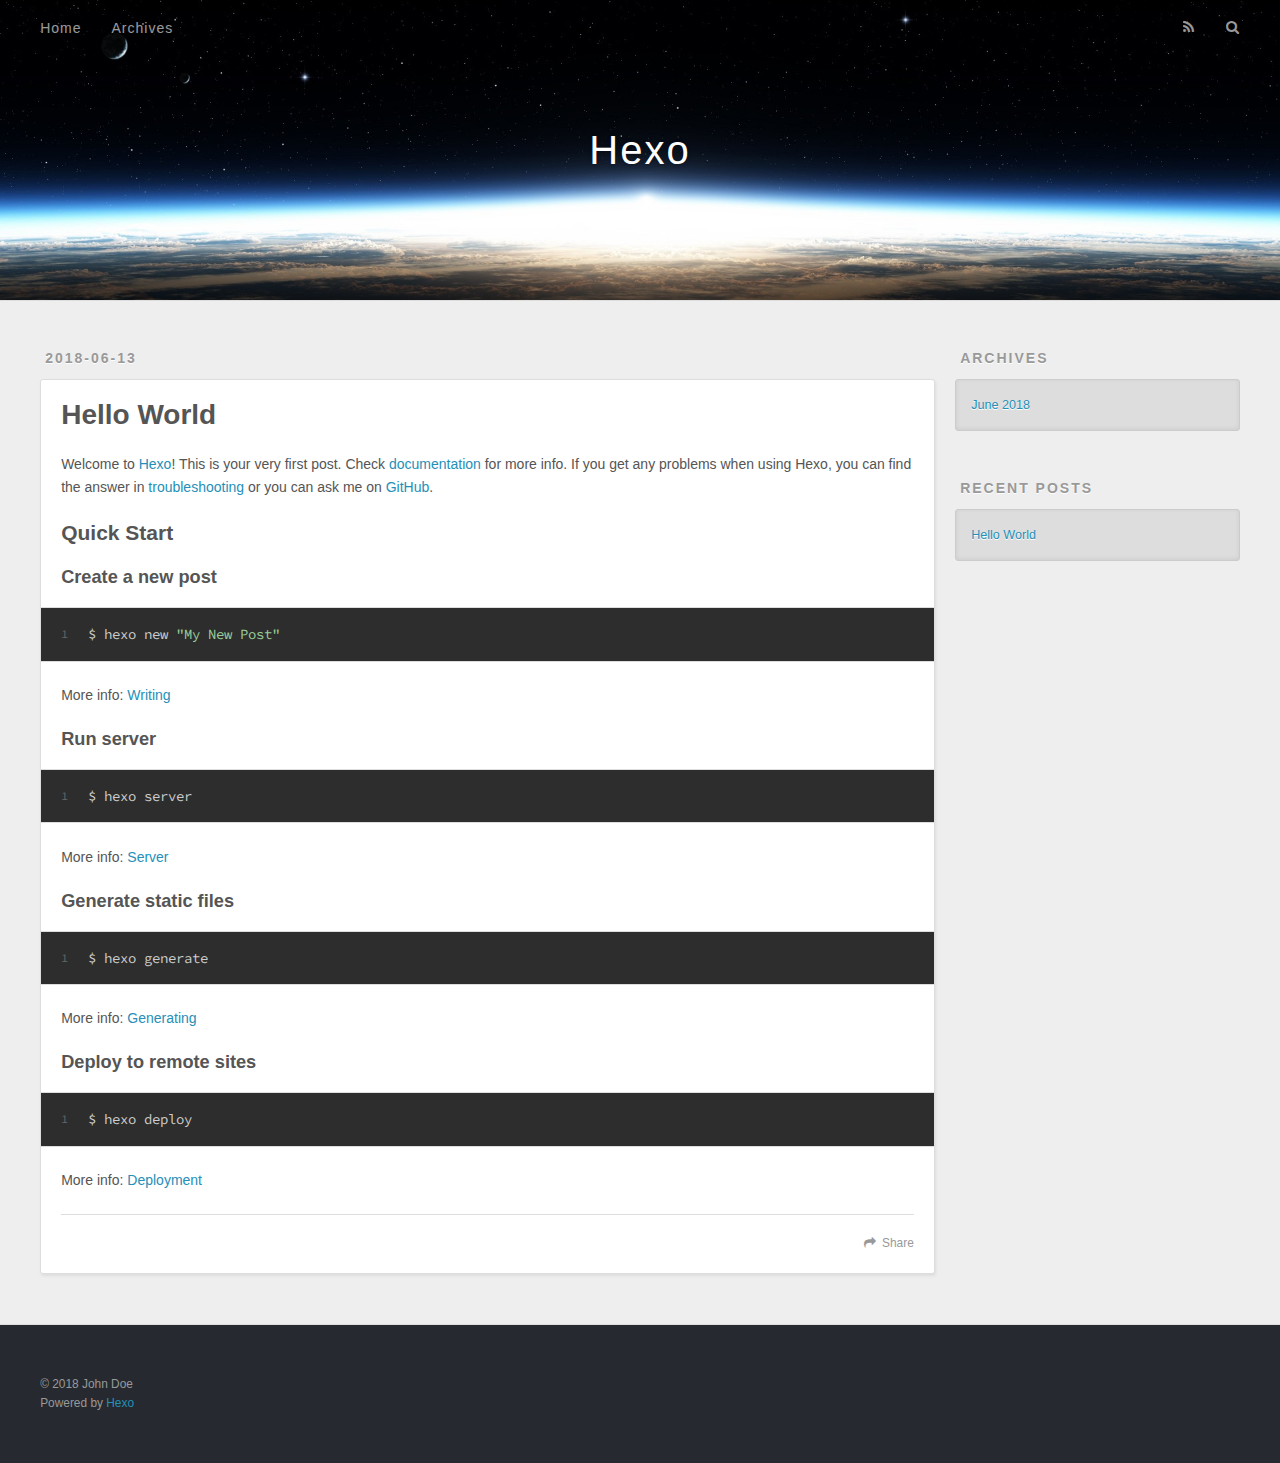
==== index.html @ dda9ed38 "Site updated: 2018-06-13 16:56:37" ====
<!DOCTYPE html>
<html>
<head>
  <meta charset="utf-8">
  

  
  <title>Hexo</title>
  <meta name="viewport" content="width=device-width, initial-scale=1, maximum-scale=1">
  <meta property="og:type" content="website">
<meta property="og:title" content="Hexo">
<meta property="og:url" content="http://yoursite.com/index.html">
<meta property="og:site_name" content="Hexo">
<meta property="og:locale" content="default">
<meta name="twitter:card" content="summary">
<meta name="twitter:title" content="Hexo">
  
    <link rel="alternate" href="/atom.xml" title="Hexo" type="application/atom+xml">
  
  
    <link rel="icon" href="/favicon.png">
  
  
    <link href="//fonts.googleapis.com/css?family=Source+Code+Pro" rel="stylesheet" type="text/css">
  
  <link rel="stylesheet" href="/css/style.css">
</head>

<body>
  <div id="container">
    <div id="wrap">
      <header id="header">
  <div id="banner"></div>
  <div id="header-outer" class="outer">
    <div id="header-title" class="inner">
      <h1 id="logo-wrap">
        <a href="/" id="logo">Hexo</a>
      </h1>
      
    </div>
    <div id="header-inner" class="inner">
      <nav id="main-nav">
        <a id="main-nav-toggle" class="nav-icon"></a>
        
          <a class="main-nav-link" href="/">Home</a>
        
          <a class="main-nav-link" href="/archives">Archives</a>
        
      </nav>
      <nav id="sub-nav">
        
          <a id="nav-rss-link" class="nav-icon" href="/atom.xml" title="RSS Feed"></a>
        
        <a id="nav-search-btn" class="nav-icon" title="Search"></a>
      </nav>
      <div id="search-form-wrap">
        <form action="//google.com/search" method="get" accept-charset="UTF-8" class="search-form"><input type="search" name="q" class="search-form-input" placeholder="Search"><button type="submit" class="search-form-submit">&#xF002;</button><input type="hidden" name="sitesearch" value="http://yoursite.com"></form>
      </div>
    </div>
  </div>
</header>
      <div class="outer">
        <section id="main">
  
    <article id="post-hello-world" class="article article-type-post" itemscope itemprop="blogPost">
  <div class="article-meta">
    <a href="/2018/06/13/hello-world/" class="article-date">
  <time datetime="2018-06-13T08:32:33.285Z" itemprop="datePublished">2018-06-13</time>
</a>
    
  </div>
  <div class="article-inner">
    
    
      <header class="article-header">
        
  
    <h1 itemprop="name">
      <a class="article-title" href="/2018/06/13/hello-world/">Hello World</a>
    </h1>
  

      </header>
    
    <div class="article-entry" itemprop="articleBody">
      
        <p>Welcome to <a href="https://hexo.io/" target="_blank" rel="noopener">Hexo</a>! This is your very first post. Check <a href="https://hexo.io/docs/" target="_blank" rel="noopener">documentation</a> for more info. If you get any problems when using Hexo, you can find the answer in <a href="https://hexo.io/docs/troubleshooting.html" target="_blank" rel="noopener">troubleshooting</a> or you can ask me on <a href="https://github.com/hexojs/hexo/issues" target="_blank" rel="noopener">GitHub</a>.</p>
<h2 id="Quick-Start"><a href="#Quick-Start" class="headerlink" title="Quick Start"></a>Quick Start</h2><h3 id="Create-a-new-post"><a href="#Create-a-new-post" class="headerlink" title="Create a new post"></a>Create a new post</h3><figure class="highlight bash"><table><tr><td class="gutter"><pre><span class="line">1</span><br></pre></td><td class="code"><pre><span class="line">$ hexo new <span class="string">"My New Post"</span></span><br></pre></td></tr></table></figure>
<p>More info: <a href="https://hexo.io/docs/writing.html" target="_blank" rel="noopener">Writing</a></p>
<h3 id="Run-server"><a href="#Run-server" class="headerlink" title="Run server"></a>Run server</h3><figure class="highlight bash"><table><tr><td class="gutter"><pre><span class="line">1</span><br></pre></td><td class="code"><pre><span class="line">$ hexo server</span><br></pre></td></tr></table></figure>
<p>More info: <a href="https://hexo.io/docs/server.html" target="_blank" rel="noopener">Server</a></p>
<h3 id="Generate-static-files"><a href="#Generate-static-files" class="headerlink" title="Generate static files"></a>Generate static files</h3><figure class="highlight bash"><table><tr><td class="gutter"><pre><span class="line">1</span><br></pre></td><td class="code"><pre><span class="line">$ hexo generate</span><br></pre></td></tr></table></figure>
<p>More info: <a href="https://hexo.io/docs/generating.html" target="_blank" rel="noopener">Generating</a></p>
<h3 id="Deploy-to-remote-sites"><a href="#Deploy-to-remote-sites" class="headerlink" title="Deploy to remote sites"></a>Deploy to remote sites</h3><figure class="highlight bash"><table><tr><td class="gutter"><pre><span class="line">1</span><br></pre></td><td class="code"><pre><span class="line">$ hexo deploy</span><br></pre></td></tr></table></figure>
<p>More info: <a href="https://hexo.io/docs/deployment.html" target="_blank" rel="noopener">Deployment</a></p>

      
    </div>
    <footer class="article-footer">
      <a data-url="http://yoursite.com/2018/06/13/hello-world/" data-id="cjicv9yyr0000qktxh1hjfzxv" class="article-share-link">Share</a>
      
      
    </footer>
  </div>
  
</article>


  


</section>
        
          <aside id="sidebar">
  
    

  
    

  
    
  
    
  <div class="widget-wrap">
    <h3 class="widget-title">Archives</h3>
    <div class="widget">
      <ul class="archive-list"><li class="archive-list-item"><a class="archive-list-link" href="/archives/2018/06/">June 2018</a></li></ul>
    </div>
  </div>


  
    
  <div class="widget-wrap">
    <h3 class="widget-title">Recent Posts</h3>
    <div class="widget">
      <ul>
        
          <li>
            <a href="/2018/06/13/hello-world/">Hello World</a>
          </li>
        
      </ul>
    </div>
  </div>

  
</aside>
        
      </div>
      <footer id="footer">
  
  <div class="outer">
    <div id="footer-info" class="inner">
      &copy; 2018 John Doe<br>
      Powered by <a href="http://hexo.io/" target="_blank">Hexo</a>
    </div>
  </div>
</footer>
    </div>
    <nav id="mobile-nav">
  
    <a href="/" class="mobile-nav-link">Home</a>
  
    <a href="/archives" class="mobile-nav-link">Archives</a>
  
</nav>
    

<script src="//ajax.googleapis.com/ajax/libs/jquery/2.0.3/jquery.min.js"></script>


  <link rel="stylesheet" href="/fancybox/jquery.fancybox.css">
  <script src="/fancybox/jquery.fancybox.pack.js"></script>


<script src="/js/script.js"></script>



  </div>
</body>
</html>
---- css/style.css ----
body {
  width: 100%;
}
body:before,
body:after {
  content: "";
  display: table;
}
body:after {
  clear: both;
}
html,
body,
div,
span,
applet,
object,
iframe,
h1,
h2,
h3,
h4,
h5,
h6,
p,
blockquote,
pre,
a,
abbr,
acronym,
address,
big,
cite,
code,
del,
dfn,
em,
img,
ins,
kbd,
q,
s,
samp,
small,
strike,
strong,
sub,
sup,
tt,
var,
dl,
dt,
dd,
ol,
ul,
li,
fieldset,
form,
label,
legend,
table,
caption,
tbody,
tfoot,
thead,
tr,
th,
td {
  margin: 0;
  padding: 0;
  border: 0;
  outline: 0;
  font-weight: inherit;
  font-style: inherit;
  font-family: inherit;
  font-size: 100%;
  vertical-align: baseline;
}
body {
  line-height: 1;
  color: #000;
  background: #fff;
}
ol,
ul {
  list-style: none;
}
table {
  border-collapse: separate;
  border-spacing: 0;
  vertical-align: middle;
}
caption,
th,
td {
  text-align: left;
  font-weight: normal;
  vertical-align: middle;
}
a img {
  border: none;
}
input,
button {
  margin: 0;
  padding: 0;
}
input::-moz-focus-inner,
button::-moz-focus-inner {
  border: 0;
  padding: 0;
}
@font-face {
  font-family: FontAwesome;
  font-style: normal;
  font-weight: normal;
  src: url("fonts/fontawesome-webfont.eot?v=#4.0.3");
  src: url("fonts/fontawesome-webfont.eot?#iefix&v=#4.0.3") format("embedded-opentype"), url("fonts/fontawesome-webfont.woff?v=#4.0.3") format("woff"), url("fonts/fontawesome-webfont.ttf?v=#4.0.3") format("truetype"), url("fonts/fontawesome-webfont.svg#fontawesomeregular?v=#4.0.3") format("svg");
}
html,
body,
#container {
  height: 100%;
}
body {
  background: #eee;
  font: 14px -apple-system, BlinkMacSystemFont, "Segoe UI", "Roboto", "Oxygen", "Ubuntu", "Cantarell", "Fira Sans", "Droid Sans", "Helvetica Neue", sans-serif;
  -webkit-text-size-adjust: 100%;
}
.outer {
  max-width: 1220px;
  margin: 0 auto;
  padding: 0 20px;
}
.outer:before,
.outer:after {
  content: "";
  display: table;
}
.outer:after {
  clear: both;
}
.inner {
  display: inline;
  float: left;
  width: 98.33333333333333%;
  margin: 0 0.833333333333333%;
}
.left,
.alignleft {
  float: left;
}
.right,
.alignright {
  float: right;
}
.clear {
  clear: both;
}
#container {
  position: relative;
}
.mobile-nav-on {
  overflow: hidden;
}
#wrap {
  height: 100%;
  width: 100%;
  position: absolute;
  top: 0;
  left: 0;
  -webkit-transition: 0.2s ease-out;
  -moz-transition: 0.2s ease-out;
  -ms-transition: 0.2s ease-out;
  transition: 0.2s ease-out;
  z-index: 1;
  background: #eee;
}
.mobile-nav-on #wrap {
  left: 280px;
}
@media screen and (min-width: 768px) {
  #main {
    display: inline;
    float: left;
    width: 73.33333333333333%;
    margin: 0 0.833333333333333%;
  }
}
.article-date,
.article-category-link,
.archive-year,
.widget-title {
  text-decoration: none;
  text-transform: uppercase;
  letter-spacing: 2px;
  color: #999;
  margin-bottom: 1em;
  margin-left: 5px;
  line-height: 1em;
  text-shadow: 0 1px #fff;
  font-weight: bold;
}
.article-inner,
.archive-article-inner {
  background: #fff;
  -webkit-box-shadow: 1px 2px 3px #ddd;
  box-shadow: 1px 2px 3px #ddd;
  border: 1px solid #ddd;
  border-radius: 3px;
}
.article-entry h1,
.widget h1 {
  font-size: 2em;
}
.article-entry h2,
.widget h2 {
  font-size: 1.5em;
}
.article-entry h3,
.widget h3 {
  font-size: 1.3em;
}
.article-entry h4,
.widget h4 {
  font-size: 1.2em;
}
.article-entry h5,
.widget h5 {
  font-size: 1em;
}
.article-entry h6,
.widget h6 {
  font-size: 1em;
  color: #999;
}
.article-entry hr,
.widget hr {
  border: 1px dashed #ddd;
}
.article-entry strong,
.widget strong {
  font-weight: bold;
}
.article-entry em,
.widget em,
.article-entry cite,
.widget cite {
  font-style: italic;
}
.article-entry sup,
.widget sup,
.article-entry sub,
.widget sub {
  font-size: 0.75em;
  line-height: 0;
  position: relative;
  vertical-align: baseline;
}
.article-entry sup,
.widget sup {
  top: -0.5em;
}
.article-entry sub,
.widget sub {
  bottom: -0.2em;
}
.article-entry small,
.widget small {
  font-size: 0.85em;
}
.article-entry acronym,
.widget acronym,
.article-entry abbr,
.widget abbr {
  border-bottom: 1px dotted;
}
.article-entry ul,
.widget ul,
.article-entry ol,
.widget ol,
.article-entry dl,
.widget dl {
  margin: 0 20px;
  line-height: 1.6em;
}
.article-entry ul ul,
.widget ul ul,
.article-entry ol ul,
.widget ol ul,
.article-entry ul ol,
.widget ul ol,
.article-entry ol ol,
.widget ol ol {
  margin-top: 0;
  margin-bottom: 0;
}
.article-entry ul,
.widget ul {
  list-style: disc;
}
.article-entry ol,
.widget ol {
  list-style: decimal;
}
.article-entry dt,
.widget dt {
  font-weight: bold;
}
#header {
  height: 300px;
  position: relative;
  border-bottom: 1px solid #ddd;
}
#header:before,
#header:after {
  content: "";
  position: absolute;
  left: 0;
  right: 0;
  height: 40px;
}
#header:before {
  top: 0;
  background: -webkit-linear-gradient(rgba(0,0,0,0.2), transparent);
  background: -moz-linear-gradient(rgba(0,0,0,0.2), transparent);
  background: -ms-linear-gradient(rgba(0,0,0,0.2), transparent);
  background: linear-gradient(rgba(0,0,0,0.2), transparent);
}
#header:after {
  bottom: 0;
  background: -webkit-linear-gradient(transparent, rgba(0,0,0,0.2));
  background: -moz-linear-gradient(transparent, rgba(0,0,0,0.2));
  background: -ms-linear-gradient(transparent, rgba(0,0,0,0.2));
  background: linear-gradient(transparent, rgba(0,0,0,0.2));
}
#header-outer {
  height: 100%;
  position: relative;
}
#header-inner {
  position: relative;
  overflow: hidden;
}
#banner {
  position: absolute;
  top: 0;
  left: 0;
  width: 100%;
  height: 100%;
  background: url("images/banner.jpg") center #000;
  -webkit-background-size: cover;
  -moz-background-size: cover;
  background-size: cover;
  z-index: -1;
}
#header-title {
  text-align: center;
  height: 40px;
  position: absolute;
  top: 50%;
  left: 0;
  margin-top: -20px;
}
#logo,
#subtitle {
  text-decoration: none;
  color: #fff;
  font-weight: 300;
  text-shadow: 0 1px 4px rgba(0,0,0,0.3);
}
#logo {
  font-size: 40px;
  line-height: 40px;
  letter-spacing: 2px;
}
#subtitle {
  font-size: 16px;
  line-height: 16px;
  letter-spacing: 1px;
}
#subtitle-wrap {
  margin-top: 16px;
}
#main-nav {
  float: left;
  margin-left: -15px;
}
.nav-icon,
.main-nav-link {
  float: left;
  color: #fff;
  opacity: 0.6;
  text-decoration: none;
  text-shadow: 0 1px rgba(0,0,0,0.2);
  -webkit-transition: opacity 0.2s;
  -moz-transition: opacity 0.2s;
  -ms-transition: opacity 0.2s;
  transition: opacity 0.2s;
  display: block;
  padding: 20px 15px;
}
.nav-icon:hover,
.main-nav-link:hover {
  opacity: 1;
}
.nav-icon {
  font-family: FontAwesome;
  text-align: center;
  font-size: 14px;
  width: 14px;
  height: 14px;
  padding: 20px 15px;
  position: relative;
  cursor: pointer;
}
.main-nav-link {
  font-weight: 300;
  letter-spacing: 1px;
}
@media screen and (max-width: 479px) {
  .main-nav-link {
    display: none;
  }
}
#main-nav-toggle {
  display: none;
}
#main-nav-toggle:before {
  content: "\f0c9";
}
@media screen and (max-width: 479px) {
  #main-nav-toggle {
    display: block;
  }
}
#sub-nav {
  float: right;
  margin-right: -15px;
}
#nav-rss-link:before {
  content: "\f09e";
}
#nav-search-btn:before {
  content: "\f002";
}
#search-form-wrap {
  position: absolute;
  top: 15px;
  width: 150px;
  height: 30px;
  right: -150px;
  opacity: 0;
  -webkit-transition: 0.2s ease-out;
  -moz-transition: 0.2s ease-out;
  -ms-transition: 0.2s ease-out;
  transition: 0.2s ease-out;
}
#search-form-wrap.on {
  opacity: 1;
  right: 0;
}
@media screen and (max-width: 479px) {
  #search-form-wrap {
    width: 100%;
    right: -100%;
  }
}
.search-form {
  position: absolute;
  top: 0;
  left: 0;
  right: 0;
  background: #fff;
  padding: 5px 15px;
  border-radius: 15px;
  -webkit-box-shadow: 0 0 10px rgba(0,0,0,0.3);
  box-shadow: 0 0 10px rgba(0,0,0,0.3);
}
.search-form-input {
  border: none;
  background: none;
  color: #555;
  width: 100%;
  font: 13px -apple-system, BlinkMacSystemFont, "Segoe UI", "Roboto", "Oxygen", "Ubuntu", "Cantarell", "Fira Sans", "Droid Sans", "Helvetica Neue", sans-serif;
  outline: none;
}
.search-form-input::-webkit-search-results-decoration,
.search-form-input::-webkit-search-cancel-button {
  -webkit-appearance: none;
}
.search-form-submit {
  position: absolute;
  top: 50%;
  right: 10px;
  margin-top: -7px;
  font: 13px FontAwesome;
  border: none;
  background: none;
  color: #bbb;
  cursor: pointer;
}
.search-form-submit:hover,
.search-form-submit:focus {
  color: #777;
}
.article {
  margin: 50px 0;
}
.article-inner {
  overflow: hidden;
}
.article-meta:before,
.article-meta:after {
  content: "";
  display: table;
}
.article-meta:after {
  clear: both;
}
.article-date {
  float: left;
}
.article-category {
  float: left;
  line-height: 1em;
  color: #ccc;
  text-shadow: 0 1px #fff;
  margin-left: 8px;
}
.article-category:before {
  content: "\2022";
}
.article-category-link {
  margin: 0 12px 1em;
}
.article-header {
  padding: 20px 20px 0;
}
.article-title {
  text-decoration: none;
  font-size: 2em;
  font-weight: bold;
  color: #555;
  line-height: 1.1em;
  -webkit-transition: color 0.2s;
  -moz-transition: color 0.2s;
  -ms-transition: color 0.2s;
  transition: color 0.2s;
}
a.article-title:hover {
  color: #258fb8;
}
.article-entry {
  color: #555;
  padding: 0 20px;
}
.article-entry:before,
.article-entry:after {
  content: "";
  display: table;
}
.article-entry:after {
  clear: both;
}
.article-entry p,
.article-entry table {
  line-height: 1.6em;
  margin: 1.6em 0;
}
.article-entry h1,
.article-entry h2,
.article-entry h3,
.article-entry h4,
.article-entry h5,
.article-entry h6 {
  font-weight: bold;
}
.article-entry h1,
.article-entry h2,
.article-entry h3,
.article-entry h4,
.article-entry h5,
.article-entry h6 {
  line-height: 1.1em;
  margin: 1.1em 0;
}
.article-entry a {
  color: #258fb8;
  text-decoration: none;
}
.article-entry a:hover {
  text-decoration: underline;
}
.article-entry ul,
.article-entry ol,
.article-entry dl {
  margin-top: 1.6em;
  margin-bottom: 1.6em;
}
.article-entry img,
.article-entry video {
  max-width: 100%;
  height: auto;
  display: block;
  margin: auto;
}
.article-entry iframe {
  border: none;
}
.article-entry table {
  width: 100%;
  border-collapse: collapse;
  border-spacing: 0;
}
.article-entry th {
  font-weight: bold;
  border-bottom: 3px solid #ddd;
  padding-bottom: 0.5em;
}
.article-entry td {
  border-bottom: 1px solid #ddd;
  padding: 10px 0;
}
.article-entry blockquote {
  font-family: Georgia, "Times New Roman", serif;
  font-size: 1.4em;
  margin: 1.6em 20px;
  text-align: center;
}
.article-entry blockquote footer {
  font-size: 14px;
  margin: 1.6em 0;
  font-family: -apple-system, BlinkMacSystemFont, "Segoe UI", "Roboto", "Oxygen", "Ubuntu", "Cantarell", "Fira Sans", "Droid Sans", "Helvetica Neue", sans-serif;
}
.article-entry blockquote footer cite:before {
  content: "—";
  padding: 0 0.5em;
}
.article-entry .pullquote {
  text-align: left;
  width: 45%;
  margin: 0;
}
.article-entry .pullquote.left {
  margin-left: 0.5em;
  margin-right: 1em;
}
.article-entry .pullquote.right {
  margin-right: 0.5em;
  margin-left: 1em;
}
.article-entry .caption {
  color: #999;
  display: block;
  font-size: 0.9em;
  margin-top: 0.5em;
  position: relative;
  text-align: center;
}
.article-entry .video-container {
  position: relative;
  padding-top: 56.25%;
  height: 0;
  overflow: hidden;
}
.article-entry .video-container iframe,
.article-entry .video-container object,
.article-entry .video-container embed {
  position: absolute;
  top: 0;
  left: 0;
  width: 100%;
  height: 100%;
  margin-top: 0;
}
.article-more-link a {
  display: inline-block;
  line-height: 1em;
  padding: 6px 15px;
  border-radius: 15px;
  background: #eee;
  color: #999;
  text-shadow: 0 1px #fff;
  text-decoration: none;
}
.article-more-link a:hover {
  background: #258fb8;
  color: #fff;
  text-decoration: none;
  text-shadow: 0 1px #1e7293;
}
.article-footer {
  font-size: 0.85em;
  line-height: 1.6em;
  border-top: 1px solid #ddd;
  padding-top: 1.6em;
  margin: 0 20px 20px;
}
.article-footer:before,
.article-footer:after {
  content: "";
  display: table;
}
.article-footer:after {
  clear: both;
}
.article-footer a {
  color: #999;
  text-decoration: none;
}
.article-footer a:hover {
  color: #555;
}
.article-tag-list-item {
  float: left;
  margin-right: 10px;
}
.article-tag-list-link:before {
  content: "#";
}
.article-comment-link {
  float: right;
}
.article-comment-link:before {
  content: "\f075";
  font-family: FontAwesome;
  padding-right: 8px;
}
.article-share-link {
  cursor: pointer;
  float: right;
  margin-left: 20px;
}
.article-share-link:before {
  content: "\f064";
  font-family: FontAwesome;
  padding-right: 6px;
}
#article-nav {
  position: relative;
}
#article-nav:before,
#article-nav:after {
  content: "";
  display: table;
}
#article-nav:after {
  clear: both;
}
@media screen and (min-width: 768px) {
  #article-nav {
    margin: 50px 0;
  }
  #article-nav:before {
    width: 8px;
    height: 8px;
    position: absolute;
    top: 50%;
    left: 50%;
    margin-top: -4px;
    margin-left: -4px;
    content: "";
    border-radius: 50%;
    background: #ddd;
    -webkit-box-shadow: 0 1px 2px #fff;
    box-shadow: 0 1px 2px #fff;
  }
}
.article-nav-link-wrap {
  text-decoration: none;
  text-shadow: 0 1px #fff;
  color: #999;
  -webkit-box-sizing: border-box;
  -moz-box-sizing: border-box;
  box-sizing: border-box;
  margin-top: 50px;
  text-align: center;
  display: block;
}
.article-nav-link-wrap:hover {
  color: #555;
}
@media screen and (min-width: 768px) {
  .article-nav-link-wrap {
    width: 50%;
    margin-top: 0;
  }
}
@media screen and (min-width: 768px) {
  #article-nav-newer {
    float: left;
    text-align: right;
    padding-right: 20px;
  }
}
@media screen and (min-width: 768px) {
  #article-nav-older {
    float: right;
    text-align: left;
    padding-left: 20px;
  }
}
.article-nav-caption {
  text-transform: uppercase;
  letter-spacing: 2px;
  color: #ddd;
  line-height: 1em;
  font-weight: bold;
}
#article-nav-newer .article-nav-caption {
  margin-right: -2px;
}
.article-nav-title {
  font-size: 0.85em;
  line-height: 1.6em;
  margin-top: 0.5em;
}
.article-share-box {
  position: absolute;
  display: none;
  background: #fff;
  -webkit-box-shadow: 1px 2px 10px rgba(0,0,0,0.2);
  box-shadow: 1px 2px 10px rgba(0,0,0,0.2);
  border-radius: 3px;
  margin-left: -145px;
  overflow: hidden;
  z-index: 1;
}
.article-share-box.on {
  display: block;
}
.article-share-input {
  width: 100%;
  background: none;
  -webkit-box-sizing: border-box;
  -moz-box-sizing: border-box;
  box-sizing: border-box;
  font: 14px -apple-system, BlinkMacSystemFont, "Segoe UI", "Roboto", "Oxygen", "Ubuntu", "Cantarell", "Fira Sans", "Droid Sans", "Helvetica Neue", sans-serif;
  padding: 0 15px;
  color: #555;
  outline: none;
  border: 1px solid #ddd;
  border-radius: 3px 3px 0 0;
  height: 36px;
  line-height: 36px;
}
.article-share-links {
  background: #eee;
}
.article-share-links:before,
.article-share-links:after {
  content: "";
  display: table;
}
.article-share-links:after {
  clear: both;
}
.article-share-twitter,
.article-share-facebook,
.article-share-pinterest,
.article-share-google {
  width: 50px;
  height: 36px;
  display: block;
  float: left;
  position: relative;
  color: #999;
  text-shadow: 0 1px #fff;
}
.article-share-twitter:before,
.article-share-facebook:before,
.article-share-pinterest:before,
.article-share-google:before {
  font-size: 20px;
  font-family: FontAwesome;
  width: 20px;
  height: 20px;
  position: absolute;
  top: 50%;
  left: 50%;
  margin-top: -10px;
  margin-left: -10px;
  text-align: center;
}
.article-share-twitter:hover,
.article-share-facebook:hover,
.article-share-pinterest:hover,
.article-share-google:hover {
  color: #fff;
}
.article-share-twitter:before {
  content: "\f099";
}
.article-share-twitter:hover {
  background: #00aced;
  text-shadow: 0 1px #008abe;
}
.article-share-facebook:before {
  content: "\f09a";
}
.article-share-facebook:hover {
  background: #3b5998;
  text-shadow: 0 1px #2f477a;
}
.article-share-pinterest:before {
  content: "\f0d2";
}
.article-share-pinterest:hover {
  background: #cb2027;
  text-shadow: 0 1px #a21a1f;
}
.article-share-google:before {
  content: "\f0d5";
}
.article-share-google:hover {
  background: #dd4b39;
  text-shadow: 0 1px #be3221;
}
.article-gallery {
  background: #000;
  position: relative;
}
.article-gallery-photos {
  position: relative;
  overflow: hidden;
}
.article-gallery-img {
  display: none;
  max-width: 100%;
}
.article-gallery-img:first-child {
  display: block;
}
.article-gallery-img.loaded {
  position: absolute;
  display: block;
}
.article-gallery-img img {
  display: block;
  max-width: 100%;
  margin: 0 auto;
}
#comments {
  background: #fff;
  -webkit-box-shadow: 1px 2px 3px #ddd;
  box-shadow: 1px 2px 3px #ddd;
  padding: 20px;
  border: 1px solid #ddd;
  border-radius: 3px;
  margin: 50px 0;
}
#comments a {
  color: #258fb8;
}
.archives-wrap {
  margin: 50px 0;
}
.archives:before,
.archives:after {
  content: "";
  display: table;
}
.archives:after {
  clear: both;
}
.archive-year-wrap {
  margin-bottom: 1em;
}
.archives {
  -webkit-column-gap: 10px;
  -moz-column-gap: 10px;
  column-gap: 10px;
}
@media screen and (min-width: 480px) and (max-width: 767px) {
  .archives {
    -webkit-column-count: 2;
    -moz-column-count: 2;
    column-count: 2;
  }
}
@media screen and (min-width: 768px) {
  .archives {
    -webkit-column-count: 3;
    -moz-column-count: 3;
    column-count: 3;
  }
}
.archive-article {
  -webkit-column-break-inside: avoid;
  page-break-inside: avoid;
  overflow: hidden;
  break-inside: avoid-column;
}
.archive-article-inner {
  padding: 10px;
  margin-bottom: 15px;
}
.archive-article-title {
  text-decoration: none;
  font-weight: bold;
  color: #555;
  -webkit-transition: color 0.2s;
  -moz-transition: color 0.2s;
  -ms-transition: color 0.2s;
  transition: color 0.2s;
  line-height: 1.6em;
}
.archive-article-title:hover {
  color: #258fb8;
}
.archive-article-footer {
  margin-top: 1em;
}
.archive-article-date {
  color: #999;
  text-decoration: none;
  font-size: 0.85em;
  line-height: 1em;
  margin-bottom: 0.5em;
  display: block;
}
#page-nav {
  margin: 50px auto;
  background: #fff;
  -webkit-box-shadow: 1px 2px 3px #ddd;
  box-shadow: 1px 2px 3px #ddd;
  border: 1px solid #ddd;
  border-radius: 3px;
  text-align: center;
  color: #999;
  overflow: hidden;
}
#page-nav:before,
#page-nav:after {
  content: "";
  display: table;
}
#page-nav:after {
  clear: both;
}
#page-nav a,
#page-nav span {
  padding: 10px 20px;
  line-height: 1;
  height: 2ex;
}
#page-nav a {
  color: #999;
  text-decoration: none;
}
#page-nav a:hover {
  background: #999;
  color: #fff;
}
#page-nav .prev {
  float: left;
}
#page-nav .next {
  float: right;
}
#page-nav .page-number {
  display: inline-block;
}
@media screen and (max-width: 479px) {
  #page-nav .page-number {
    display: none;
  }
}
#page-nav .current {
  color: #555;
  font-weight: bold;
}
#page-nav .space {
  color: #ddd;
}
#footer {
  background: #262a30;
  padding: 50px 0;
  border-top: 1px solid #ddd;
  color: #999;
}
#footer a {
  color: #258fb8;
  text-decoration: none;
}
#footer a:hover {
  text-decoration: underline;
}
#footer-info {
  line-height: 1.6em;
  font-size: 0.85em;
}
.article-entry pre,
.article-entry .highlight {
  background: #2d2d2d;
  margin: 0 -20px;
  padding: 15px 20px;
  border-style: solid;
  border-color: #ddd;
  border-width: 1px 0;
  overflow: auto;
  color: #ccc;
  line-height: 22.400000000000002px;
}
.article-entry .highlight .gutter pre,
.article-entry .gist .gist-file .gist-data .line-numbers {
  color: #666;
  font-size: 0.85em;
}
.article-entry pre,
.article-entry code {
  font-family: "Source Code Pro", Consolas, Monaco, Menlo, Consolas, monospace;
}
.article-entry code {
  background: #eee;
  text-shadow: 0 1px #fff;
  padding: 0 0.3em;
}
.article-entry pre code {
  background: none;
  text-shadow: none;
  padding: 0;
}
.article-entry .highlight pre {
  border: none;
  margin: 0;
  padding: 0;
}
.article-entry .highlight table {
  margin: 0;
  width: auto;
}
.article-entry .highlight td {
  border: none;
  padding: 0;
}
.article-entry .highlight figcaption {
  font-size: 0.85em;
  color: #999;
  line-height: 1em;
  margin-bottom: 1em;
}
.article-entry .highlight figcaption:before,
.article-entry .highlight figcaption:after {
  content: "";
  display: table;
}
.article-entry .highlight figcaption:after {
  clear: both;
}
.article-entry .highlight figcaption a {
  float: right;
}
.article-entry .highlight .gutter pre {
  text-align: right;
  padding-right: 20px;
}
.article-entry .highlight .line {
  height: 22.400000000000002px;
}
.article-entry .highlight .line.marked {
  background: #515151;
}
.article-entry .gist {
  margin: 0 -20px;
  border-style: solid;
  border-color: #ddd;
  border-width: 1px 0;
  background: #2d2d2d;
  padding: 15px 20px 15px 0;
}
.article-entry .gist .gist-file {
  border: none;
  font-family: "Source Code Pro", Consolas, Monaco, Menlo, Consolas, monospace;
  margin: 0;
}
.article-entry .gist .gist-file .gist-data {
  background: none;
  border: none;
}
.article-entry .gist .gist-file .gist-data .line-numbers {
  background: none;
  border: none;
  padding: 0 20px 0 0;
}
.article-entry .gist .gist-file .gist-data .line-data {
  padding: 0 !important;
}
.article-entry .gist .gist-file .highlight {
  margin: 0;
  padding: 0;
  border: none;
}
.article-entry .gist .gist-file .gist-meta {
  background: #2d2d2d;
  color: #999;
  font: 0.85em -apple-system, BlinkMacSystemFont, "Segoe UI", "Roboto", "Oxygen", "Ubuntu", "Cantarell", "Fira Sans", "Droid Sans", "Helvetica Neue", sans-serif;
  text-shadow: 0 0;
  padding: 0;
  margin-top: 1em;
  margin-left: 20px;
}
.article-entry .gist .gist-file .gist-meta a {
  color: #258fb8;
  font-weight: normal;
}
.article-entry .gist .gist-file .gist-meta a:hover {
  text-decoration: underline;
}
pre .comment,
pre .title {
  color: #999;
}
pre .variable,
pre .attribute,
pre .tag,
pre .regexp,
pre .ruby .constant,
pre .xml .tag .title,
pre .xml .pi,
pre .xml .doctype,
pre .html .doctype,
pre .css .id,
pre .css .class,
pre .css .pseudo {
  color: #f2777a;
}
pre .number,
pre .preprocessor,
pre .built_in,
pre .literal,
pre .params,
pre .constant {
  color: #f99157;
}
pre .class,
pre .ruby .class .title,
pre .css .rules .attribute {
  color: #9c9;
}
pre .string,
pre .value,
pre .inheritance,
pre .header,
pre .ruby .symbol,
pre .xml .cdata {
  color: #9c9;
}
pre .css .hexcolor {
  color: #6cc;
}
pre .function,
pre .python .decorator,
pre .python .title,
pre .ruby .function .title,
pre .ruby .title .keyword,
pre .perl .sub,
pre .javascript .title,
pre .coffeescript .title {
  color: #69c;
}
pre .keyword,
pre .javascript .function {
  color: #c9c;
}
@media screen and (max-width: 479px) {
  #mobile-nav {
    position: absolute;
    top: 0;
    left: 0;
    width: 280px;
    height: 100%;
    background: #191919;
    border-right: 1px solid #fff;
  }
}
@media screen and (max-width: 479px) {
  .mobile-nav-link {
    display: block;
    color: #999;
    text-decoration: none;
    padding: 15px 20px;
    font-weight: bold;
  }
  .mobile-nav-link:hover {
    color: #fff;
  }
}
@media screen and (min-width: 768px) {
  #sidebar {
    display: inline;
    float: left;
    width: 23.333333333333332%;
    margin: 0 0.833333333333333%;
  }
}
.widget-wrap {
  margin: 50px 0;
}
.widget {
  color: #777;
  text-shadow: 0 1px #fff;
  background: #ddd;
  -webkit-box-shadow: 0 -1px 4px #ccc inset;
  box-shadow: 0 -1px 4px #ccc inset;
  border: 1px solid #ccc;
  padding: 15px;
  border-radius: 3px;
}
.widget a {
  color: #258fb8;
  text-decoration: none;
}
.widget a:hover {
  text-decoration: underline;
}
.widget ul ul,
.widget ol ul,
.widget dl ul,
.widget ul ol,
.widget ol ol,
.widget dl ol,
.widget ul dl,
.widget ol dl,
.widget dl dl {
  margin-left: 15px;
  list-style: disc;
}
.widget {
  line-height: 1.6em;
  word-wrap: break-word;
  font-size: 0.9em;
}
.widget ul,
.widget ol {
  list-style: none;
  margin: 0;
}
.widget ul ul,
.widget ol ul,
.widget ul ol,
.widget ol ol {
  margin: 0 20px;
}
.widget ul ul,
.widget ol ul {
  list-style: disc;
}
.widget ul ol,
.widget ol ol {
  list-style: decimal;
}
.category-list-count,
.tag-list-count,
.archive-list-count {
  padding-left: 5px;
  color: #999;
  font-size: 0.85em;
}
.category-list-count:before,
.tag-list-count:before,
.archive-list-count:before {
  content: "(";
}
.category-list-count:after,
.tag-list-count:after,
.archive-list-count:after {
  content: ")";
}
.tagcloud a {
  margin-right: 5px;
  display: inline-block;
}
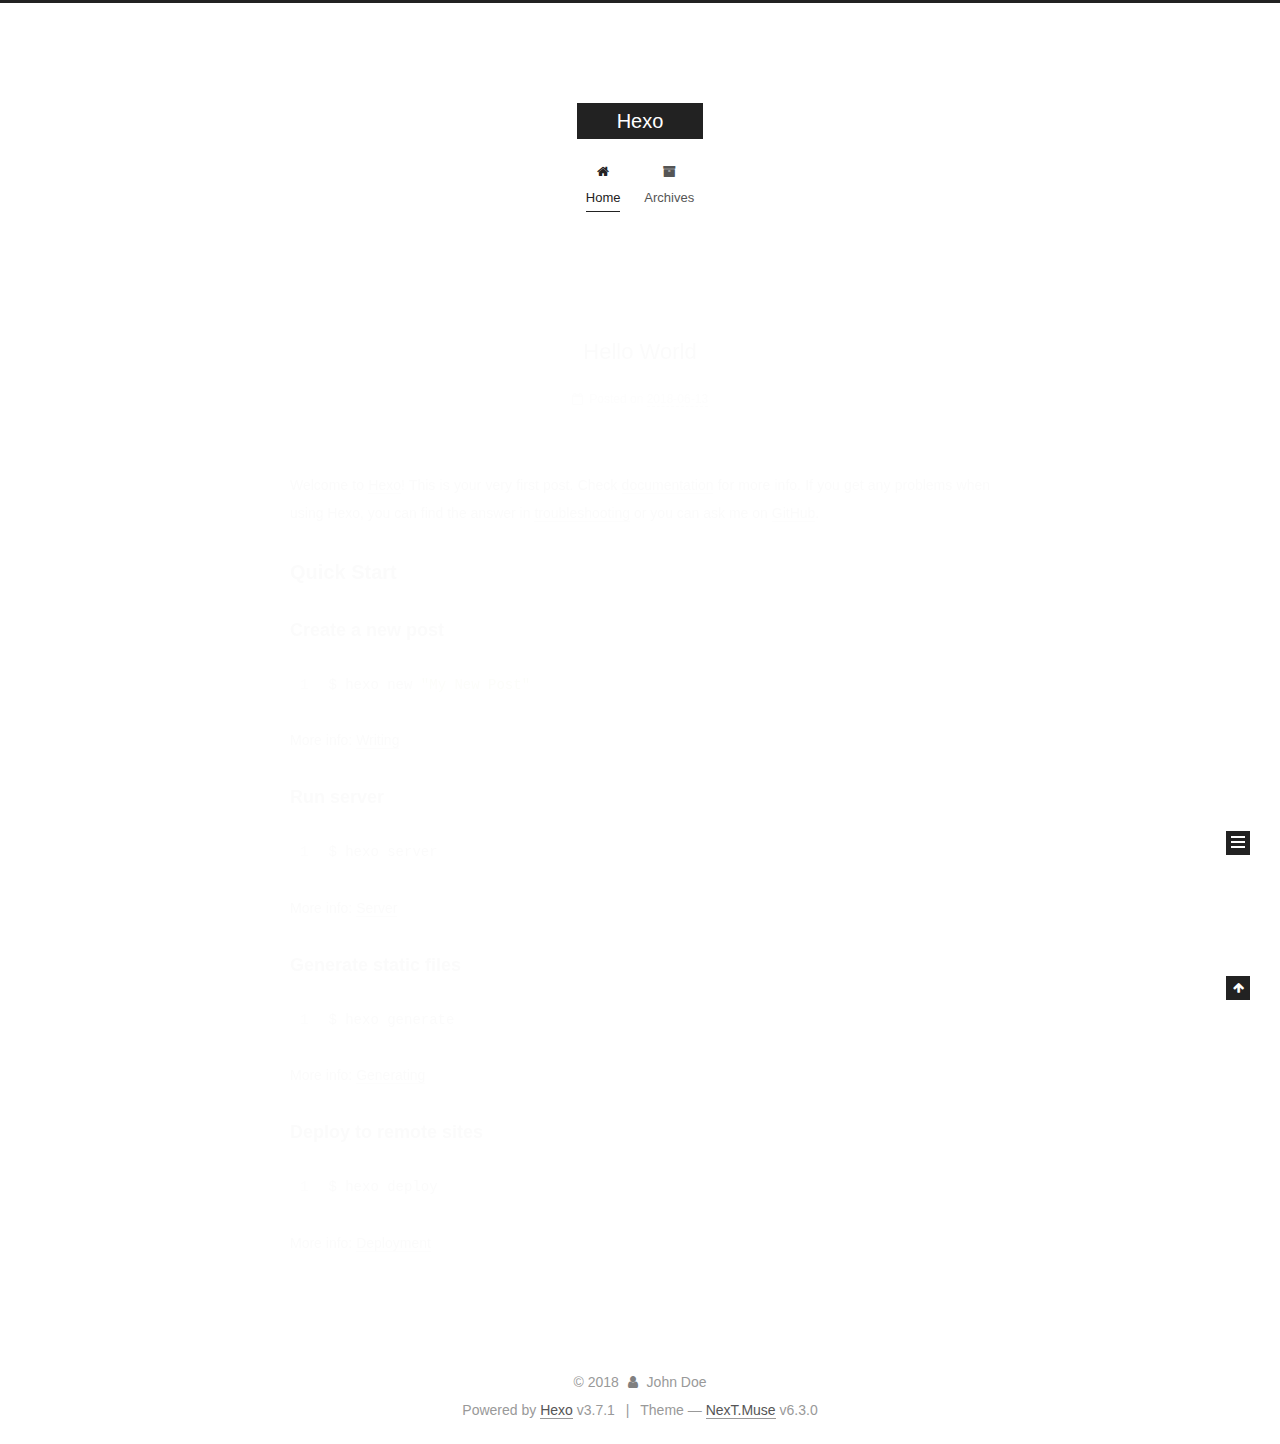
==== commit 1236f946: "Site updated: 2018-06-13 17:57:50" ====
--- a/index.html
+++ b/index.html
@@ -1,12 +1,113 @@
 <!DOCTYPE html>
-<html>
+
+
+
+
+
+
+
+
+
+
+
+
+  
+
+
+<html class="theme-next muse use-motion" lang="">
 <head>
-  <meta charset="utf-8">
-  
-
-  
-  <title>Hexo</title>
-  <meta name="viewport" content="width=device-width, initial-scale=1, maximum-scale=1">
+  <meta charset="UTF-8"/>
+<meta http-equiv="X-UA-Compatible" content="IE=edge" />
+<meta name="viewport" content="width=device-width, initial-scale=1, maximum-scale=2"/>
+<meta name="theme-color" content="#222">
+
+
+
+
+
+
+
+
+
+
+
+
+<meta http-equiv="Cache-Control" content="no-transform" />
+<meta http-equiv="Cache-Control" content="no-siteapp" />
+
+
+
+
+
+
+
+
+
+
+
+
+
+
+
+
+
+
+
+
+
+
+<link href="/lib/font-awesome/css/font-awesome.min.css?v=4.6.2" rel="stylesheet" type="text/css" />
+
+<link href="/css/main.css?v=6.3.0" rel="stylesheet" type="text/css" />
+
+
+  <link rel="apple-touch-icon" sizes="180x180" href="/images/apple-touch-icon-next.png?v=6.3.0">
+
+
+  <link rel="icon" type="image/png" sizes="32x32" href="/images/favicon-32x32-next.png?v=6.3.0">
+
+
+  <link rel="icon" type="image/png" sizes="16x16" href="/images/favicon-16x16-next.png?v=6.3.0">
+
+
+  <link rel="mask-icon" href="/images/logo.svg?v=6.3.0" color="#222">
+
+
+
+
+
+
+
+
+
+<script type="text/javascript" id="hexo.configurations">
+  var NexT = window.NexT || {};
+  var CONFIG = {
+    root: '/',
+    scheme: 'Muse',
+    version: '6.3.0',
+    sidebar: {"position":"left","display":"post","offset":12,"b2t":false,"scrollpercent":false,"onmobile":false},
+    fancybox: false,
+    fastclick: false,
+    lazyload: false,
+    tabs: true,
+    motion: {"enable":true,"async":false,"transition":{"post_block":"fadeIn","post_header":"slideDownIn","post_body":"slideDownIn","coll_header":"slideLeftIn","sidebar":"slideUpIn"}},
+    algolia: {
+      applicationID: '',
+      apiKey: '',
+      indexName: '',
+      hits: {"per_page":10},
+      labels: {"input_placeholder":"Search for Posts","hits_empty":"We didn't find any results for the search: ${query}","hits_stats":"${hits} results found in ${time} ms"}
+    }
+  };
+</script>
+
+
+  
+
+
+
+
   <meta property="og:type" content="website">
 <meta property="og:title" content="Hexo">
 <meta property="og:url" content="http://yoursite.com/index.html">
@@ -14,77 +115,251 @@
 <meta property="og:locale" content="default">
 <meta name="twitter:card" content="summary">
 <meta name="twitter:title" content="Hexo">
-  
-    <link rel="alternate" href="/atom.xml" title="Hexo" type="application/atom+xml">
-  
-  
-    <link rel="icon" href="/favicon.png">
-  
-  
-    <link href="//fonts.googleapis.com/css?family=Source+Code+Pro" rel="stylesheet" type="text/css">
-  
-  <link rel="stylesheet" href="/css/style.css">
+
+
+
+
+
+
+  <link rel="canonical" href="http://yoursite.com/"/>
+
+
+
+<script type="text/javascript" id="page.configurations">
+  CONFIG.page = {
+    sidebar: "",
+  };
+</script>
+
+  <title>Hexo</title>
+  
+
+
+
+
+
+
+
+
+
+  <noscript>
+  <style type="text/css">
+    .use-motion .motion-element,
+    .use-motion .brand,
+    .use-motion .menu-item,
+    .sidebar-inner,
+    .use-motion .post-block,
+    .use-motion .pagination,
+    .use-motion .comments,
+    .use-motion .post-header,
+    .use-motion .post-body,
+    .use-motion .collection-title { opacity: initial; }
+
+    .use-motion .logo,
+    .use-motion .site-title,
+    .use-motion .site-subtitle {
+      opacity: initial;
+      top: initial;
+    }
+
+    .use-motion {
+      .logo-line-before i { left: initial; }
+      .logo-line-after i { right: initial; }
+    }
+  </style>
+</noscript>
+
 </head>
 
-<body>
-  <div id="container">
-    <div id="wrap">
-      <header id="header">
-  <div id="banner"></div>
-  <div id="header-outer" class="outer">
-    <div id="header-title" class="inner">
-      <h1 id="logo-wrap">
-        <a href="/" id="logo">Hexo</a>
-      </h1>
-      
+<body itemscope itemtype="http://schema.org/WebPage" lang="default">
+
+  
+  
+    
+  
+
+  <div class="container sidebar-position-left 
+  page-home">
+    <div class="headband"></div>
+
+    <header id="header" class="header" itemscope itemtype="http://schema.org/WPHeader">
+      <div class="header-inner"><div class="site-brand-wrapper">
+  <div class="site-meta ">
+    
+
+    <div class="custom-logo-site-title">
+      <a href="/" class="brand" rel="start">
+        <span class="logo-line-before"><i></i></span>
+        <span class="site-title">Hexo</span>
+        <span class="logo-line-after"><i></i></span>
+      </a>
     </div>
-    <div id="header-inner" class="inner">
-      <nav id="main-nav">
-        <a id="main-nav-toggle" class="nav-icon"></a>
-        
-          <a class="main-nav-link" href="/">Home</a>
-        
-          <a class="main-nav-link" href="/archives">Archives</a>
-        
-      </nav>
-      <nav id="sub-nav">
-        
-          <a id="nav-rss-link" class="nav-icon" href="/atom.xml" title="RSS Feed"></a>
-        
-        <a id="nav-search-btn" class="nav-icon" title="Search"></a>
-      </nav>
-      <div id="search-form-wrap">
-        <form action="//google.com/search" method="get" accept-charset="UTF-8" class="search-form"><input type="search" name="q" class="search-form-input" placeholder="Search"><button type="submit" class="search-form-submit">&#xF002;</button><input type="hidden" name="sitesearch" value="http://yoursite.com"></form>
-      </div>
-    </div>
+    
   </div>
-</header>
-      <div class="outer">
-        <section id="main">
-  
-    <article id="post-hello-world" class="article article-type-post" itemscope itemprop="blogPost">
-  <div class="article-meta">
-    <a href="/2018/06/13/hello-world/" class="article-date">
-  <time datetime="2018-06-13T08:32:33.285Z" itemprop="datePublished">2018-06-13</time>
-</a>
-    
+
+  <div class="site-nav-toggle">
+    <button aria-label="Toggle navigation bar">
+      <span class="btn-bar"></span>
+      <span class="btn-bar"></span>
+      <span class="btn-bar"></span>
+    </button>
   </div>
-  <div class="article-inner">
-    
-    
-      <header class="article-header">
-        
-  
-    <h1 itemprop="name">
-      <a class="article-title" href="/2018/06/13/hello-world/">Hello World</a>
-    </h1>
-  
-
+</div>
+
+
+
+<nav class="site-nav">
+  
+    <ul id="menu" class="menu">
+      
+        
+        
+        
+          
+          <li class="menu-item menu-item-home menu-item-active">
+    <a href="/" rel="section">
+      <i class="menu-item-icon fa fa-fw fa-home"></i> <br />Home</a>
+  </li>
+        
+        
+        
+          
+          <li class="menu-item menu-item-archives">
+    <a href="/archives/" rel="section">
+      <i class="menu-item-icon fa fa-fw fa-archive"></i> <br />Archives</a>
+  </li>
+
+      
+      
+    </ul>
+  
+
+  
+    
+
+  
+
+  
+</nav>
+
+
+
+  
+
+
+
+</div>
+    </header>
+
+    
+
+
+    <main id="main" class="main">
+      <div class="main-inner">
+        <div class="content-wrap">
+          
+          <div id="content" class="content">
+            
+  <section id="posts" class="posts-expand">
+    
+      
+
+  
+
+  
+  
+  
+
+  
+
+  <article class="post post-type-normal" itemscope itemtype="http://schema.org/Article">
+  
+  
+  
+  <div class="post-block">
+    <link itemprop="mainEntityOfPage" href="http://yoursite.com/2018/06/13/hello-world/">
+
+    <span hidden itemprop="author" itemscope itemtype="http://schema.org/Person">
+      <meta itemprop="name" content="John Doe">
+      <meta itemprop="description" content="">
+      <meta itemprop="image" content="/images/avatar.gif">
+    </span>
+
+    <span hidden itemprop="publisher" itemscope itemtype="http://schema.org/Organization">
+      <meta itemprop="name" content="Hexo">
+    </span>
+
+    
+      <header class="post-header">
+
+        
+        
+          <h1 class="post-title" itemprop="name headline">
+                
+                <a class="post-title-link" href="/2018/06/13/hello-world/" itemprop="url">
+                  Hello World
+                </a>
+              
+            
+          </h1>
+        
+
+        <div class="post-meta">
+          <span class="post-time">
+
+            
+            
+            
+
+            
+              <span class="post-meta-item-icon">
+                <i class="fa fa-calendar-o"></i>
+              </span>
+              
+                <span class="post-meta-item-text">Posted on</span>
+              
+
+              
+                
+              
+
+              <time title="Created: 2018-06-13 16:32:33" itemprop="dateCreated datePublished" datetime="2018-06-13T16:32:33+08:00">2018-06-13</time>
+            
+
+            
+          </span>
+
+          
+
+          
+            
+          
+
+          
+          
+
+          
+
+          
+
+          
+
+        </div>
       </header>
     
-    <div class="article-entry" itemprop="articleBody">
-      
-        <p>Welcome to <a href="https://hexo.io/" target="_blank" rel="noopener">Hexo</a>! This is your very first post. Check <a href="https://hexo.io/docs/" target="_blank" rel="noopener">documentation</a> for more info. If you get any problems when using Hexo, you can find the answer in <a href="https://hexo.io/docs/troubleshooting.html" target="_blank" rel="noopener">troubleshooting</a> or you can ask me on <a href="https://github.com/hexojs/hexo/issues" target="_blank" rel="noopener">GitHub</a>.</p>
+
+    
+    
+    
+    <div class="post-body" itemprop="articleBody">
+
+      
+      
+
+      
+        
+          
+            <p>Welcome to <a href="https://hexo.io/" target="_blank" rel="noopener">Hexo</a>! This is your very first post. Check <a href="https://hexo.io/docs/" target="_blank" rel="noopener">documentation</a> for more info. If you get any problems when using Hexo, you can find the answer in <a href="https://hexo.io/docs/troubleshooting.html" target="_blank" rel="noopener">troubleshooting</a> or you can ask me on <a href="https://github.com/hexojs/hexo/issues" target="_blank" rel="noopener">GitHub</a>.</p>
 <h2 id="Quick-Start"><a href="#Quick-Start" class="headerlink" title="Quick Start"></a>Quick Start</h2><h3 id="Create-a-new-post"><a href="#Create-a-new-post" class="headerlink" title="Create a new post"></a>Create a new post</h3><figure class="highlight bash"><table><tr><td class="gutter"><pre><span class="line">1</span><br></pre></td><td class="code"><pre><span class="line">$ hexo new <span class="string">"My New Post"</span></span><br></pre></td></tr></table></figure>
 <p>More info: <a href="https://hexo.io/docs/writing.html" target="_blank" rel="noopener">Writing</a></p>
 <h3 id="Run-server"><a href="#Run-server" class="headerlink" title="Run server"></a>Run server</h3><figure class="highlight bash"><table><tr><td class="gutter"><pre><span class="line">1</span><br></pre></td><td class="code"><pre><span class="line">$ hexo server</span><br></pre></td></tr></table></figure>
@@ -94,91 +369,304 @@
 <h3 id="Deploy-to-remote-sites"><a href="#Deploy-to-remote-sites" class="headerlink" title="Deploy to remote sites"></a>Deploy to remote sites</h3><figure class="highlight bash"><table><tr><td class="gutter"><pre><span class="line">1</span><br></pre></td><td class="code"><pre><span class="line">$ hexo deploy</span><br></pre></td></tr></table></figure>
 <p>More info: <a href="https://hexo.io/docs/deployment.html" target="_blank" rel="noopener">Deployment</a></p>
 
+          
+        
       
     </div>
-    <footer class="article-footer">
-      <a data-url="http://yoursite.com/2018/06/13/hello-world/" data-id="cjicv9yyr0000qktxh1hjfzxv" class="article-share-link">Share</a>
-      
+
+    
+
+    
+    
+    
+
+    
+
+    
+
+    
+
+    <footer class="post-footer">
+      
+
+      
+
+      
+
+      
+      
+        <div class="post-eof"></div>
       
     </footer>
   </div>
   
-</article>
-
-
-  
-
-
-</section>
-        
-          <aside id="sidebar">
-  
-    
-
-  
-    
-
-  
-    
-  
-    
-  <div class="widget-wrap">
-    <h3 class="widget-title">Archives</h3>
-    <div class="widget">
-      <ul class="archive-list"><li class="archive-list-item"><a class="archive-list-link" href="/archives/2018/06/">June 2018</a></li></ul>
+  
+  
+  </article>
+
+
+    
+  </section>
+
+  
+
+
+          </div>
+          
+
+        </div>
+        
+          
+  
+  <div class="sidebar-toggle">
+    <div class="sidebar-toggle-line-wrap">
+      <span class="sidebar-toggle-line sidebar-toggle-line-first"></span>
+      <span class="sidebar-toggle-line sidebar-toggle-line-middle"></span>
+      <span class="sidebar-toggle-line sidebar-toggle-line-last"></span>
     </div>
   </div>
 
-
-  
-    
-  <div class="widget-wrap">
-    <h3 class="widget-title">Recent Posts</h3>
-    <div class="widget">
-      <ul>
-        
-          <li>
-            <a href="/2018/06/13/hello-world/">Hello World</a>
-          </li>
-        
-      </ul>
+  <aside id="sidebar" class="sidebar">
+    
+    <div class="sidebar-inner">
+
+      
+
+      
+
+      <section class="site-overview-wrap sidebar-panel sidebar-panel-active">
+        <div class="site-overview">
+          <div class="site-author motion-element" itemprop="author" itemscope itemtype="http://schema.org/Person">
+            
+              <p class="site-author-name" itemprop="name">John Doe</p>
+              <p class="site-description motion-element" itemprop="description"></p>
+          </div>
+
+          
+            <nav class="site-state motion-element">
+              
+                <div class="site-state-item site-state-posts">
+                
+                  <a href="/archives/">
+                
+                    <span class="site-state-item-count">1</span>
+                    <span class="site-state-item-name">posts</span>
+                  </a>
+                </div>
+              
+
+              
+
+              
+            </nav>
+          
+
+          
+
+          
+
+          
+          
+
+          
+          
+
+          
+            
+          
+          
+
+        </div>
+      </section>
+
+      
+
+      
+
     </div>
+  </aside>
+
+
+        
+      </div>
+    </main>
+
+    <footer id="footer" class="footer">
+      <div class="footer-inner">
+        <div class="copyright">&copy; <span itemprop="copyrightYear">2018</span>
+  <span class="with-love" id="animate">
+    <i class="fa fa-user"></i>
+  </span>
+  <span class="author" itemprop="copyrightHolder">John Doe</span>
+
+  
+
+  
+</div>
+
+
+
+
+  <div class="powered-by">Powered by <a class="theme-link" target="_blank" href="https://hexo.io">Hexo</a> v3.7.1</div>
+
+
+
+  <span class="post-meta-divider">|</span>
+
+
+
+  <div class="theme-info">Theme &mdash; <a class="theme-link" target="_blank" href="https://github.com/theme-next/hexo-theme-next">NexT.Muse</a> v6.3.0</div>
+
+
+
+
+        
+
+
+
+
+
+
+
+
+        
+      </div>
+    </footer>
+
+    
+      <div class="back-to-top">
+        <i class="fa fa-arrow-up"></i>
+        
+      </div>
+    
+
+    
+
   </div>
 
   
-</aside>
-        
-      </div>
-      <footer id="footer">
-  
-  <div class="outer">
-    <div id="footer-info" class="inner">
-      &copy; 2018 John Doe<br>
-      Powered by <a href="http://hexo.io/" target="_blank">Hexo</a>
-    </div>
-  </div>
-</footer>
-    </div>
-    <nav id="mobile-nav">
-  
-    <a href="/" class="mobile-nav-link">Home</a>
-  
-    <a href="/archives" class="mobile-nav-link">Archives</a>
-  
-</nav>
-    
-
-<script src="//ajax.googleapis.com/ajax/libs/jquery/2.0.3/jquery.min.js"></script>
-
-
-  <link rel="stylesheet" href="/fancybox/jquery.fancybox.css">
-  <script src="/fancybox/jquery.fancybox.pack.js"></script>
-
-
-<script src="/js/script.js"></script>
-
-
-
-  </div>
+
+<script type="text/javascript">
+  if (Object.prototype.toString.call(window.Promise) !== '[object Function]') {
+    window.Promise = null;
+  }
+</script>
+
+
+
+
+
+
+
+
+
+
+
+
+
+
+
+
+
+
+
+
+
+
+
+
+
+
+  
+  
+    <script type="text/javascript" src="/lib/jquery/index.js?v=2.1.3"></script>
+  
+
+  
+  
+    <script type="text/javascript" src="/lib/velocity/velocity.min.js?v=1.2.1"></script>
+  
+
+  
+  
+    <script type="text/javascript" src="/lib/velocity/velocity.ui.min.js?v=1.2.1"></script>
+  
+
+
+  
+
+
+  <script type="text/javascript" src="/js/src/utils.js?v=6.3.0"></script>
+
+  <script type="text/javascript" src="/js/src/motion.js?v=6.3.0"></script>
+
+
+
+  
+  
+
+  
+
+  
+
+
+  <script type="text/javascript" src="/js/src/bootstrap.js?v=6.3.0"></script>
+
+
+
+  
+
+
+
+	
+
+
+
+
+
+  
+
+
+
+
+
+  
+
+
+
+
+
+
+
+
+
+
+  
+
+
+
+
+
+  
+
+  
+
+  
+
+  
+
+  
+  
+
+  
+
+  
+
+  
+
+  
+
+  
+
 </body>
-</html>+</html>
--- a/css/main.css
+++ b/css/main.css
@@ -0,0 +1,2599 @@
+/* normalize.css v3.0.2 | MIT License | git.io/normalize */
+html {
+  font-family: sans-serif; /* 1 */
+  -ms-text-size-adjust: 100%; /* 2 */
+  -webkit-text-size-adjust: 100%; /* 2 */
+}
+body {
+  margin: 0;
+}
+article,
+aside,
+details,
+figcaption,
+figure,
+footer,
+header,
+hgroup,
+main,
+menu,
+nav,
+section,
+summary {
+  display: block;
+}
+audio,
+canvas,
+progress,
+video {
+  display: inline-block; /* 1 */
+  vertical-align: baseline; /* 2 */
+}
+audio:not([controls]) {
+  display: none;
+  height: 0;
+}
+[hidden],
+template {
+  display: none;
+}
+a {
+  background-color: transparent;
+}
+a:active,
+a:hover {
+  outline: 0;
+}
+abbr[title] {
+  border-bottom: 1px dotted;
+}
+b,
+strong {
+  font-weight: bold;
+}
+dfn {
+  font-style: italic;
+}
+h1 {
+  font-size: 2em;
+  margin: 0.67em 0;
+}
+mark {
+  background: #ff0;
+  color: #000;
+}
+small {
+  font-size: 80%;
+}
+sub,
+sup {
+  font-size: 75%;
+  line-height: 0;
+  position: relative;
+  vertical-align: baseline;
+}
+sup {
+  top: -0.5em;
+}
+sub {
+  bottom: -0.25em;
+}
+img {
+  border: 0;
+}
+svg:not(:root) {
+  overflow: hidden;
+}
+figure {
+  margin: 1em 40px;
+}
+hr {
+  -moz-box-sizing: content-box;
+  box-sizing: content-box;
+  height: 0;
+}
+pre {
+  overflow: auto;
+}
+code,
+kbd,
+pre,
+samp {
+  font-family: monospace, monospace;
+  font-size: 1em;
+}
+button,
+input,
+optgroup,
+select,
+textarea {
+  color: inherit; /* 1 */
+  font: inherit; /* 2 */
+  margin: 0; /* 3 */
+}
+button {
+  overflow: visible;
+}
+button,
+select {
+  text-transform: none;
+}
+button,
+html input[type="button"],
+input[type="reset"],
+input[type="submit"] {
+  -webkit-appearance: button; /* 2 */
+  cursor: pointer; /* 3 */
+}
+button[disabled],
+html input[disabled] {
+  cursor: default;
+}
+button::-moz-focus-inner,
+input::-moz-focus-inner {
+  border: 0;
+  padding: 0;
+}
+input {
+  line-height: normal;
+}
+input[type="checkbox"],
+input[type="radio"] {
+  box-sizing: border-box; /* 1 */
+  padding: 0; /* 2 */
+}
+input[type="number"]::-webkit-inner-spin-button,
+input[type="number"]::-webkit-outer-spin-button {
+  height: auto;
+}
+input[type="search"] {
+  -webkit-appearance: textfield; /* 1 */
+  -moz-box-sizing: content-box;
+  -webkit-box-sizing: content-box; /* 2 */
+  box-sizing: content-box;
+}
+input[type="search"]::-webkit-search-cancel-button,
+input[type="search"]::-webkit-search-decoration {
+  -webkit-appearance: none;
+}
+fieldset {
+  border: 1px solid #c0c0c0;
+  margin: 0 2px;
+  padding: 0.35em 0.625em 0.75em;
+}
+legend {
+  border: 0; /* 1 */
+  padding: 0; /* 2 */
+}
+textarea {
+  overflow: auto;
+}
+optgroup {
+  font-weight: bold;
+}
+table {
+  border-collapse: collapse;
+  border-spacing: 0;
+}
+td,
+th {
+  padding: 0;
+}
+::selection {
+  background: #262a30;
+  color: #fff;
+}
+body {
+  position: relative;
+  font-family: 'Lato', "PingFang SC", "Microsoft YaHei", sans-serif;
+  font-size: 14px;
+  line-height: 2;
+  color: #555;
+  background: #fff;
+}
+@media (max-width: 767px) {
+  body {
+    padding-right: 0 !important;
+  }
+}
+@media (min-width: 768px) and (max-width: 991px) {
+  body {
+    padding-right: 0 !important;
+  }
+}
+@media (min-width: 1600px) {
+  body {
+    font-size: 16px;
+  }
+}
+h1,
+h2,
+h3,
+h4,
+h5,
+h6 {
+  margin: 0;
+  padding: 0;
+  font-weight: bold;
+  line-height: 1.5;
+  font-family: 'Lato', "PingFang SC", "Microsoft YaHei", sans-serif;
+}
+h1,
+h2,
+h3,
+h4,
+h5,
+h6 {
+  margin: 20px 0 15px;
+}
+h1 {
+  font-size: 22px;
+}
+@media (max-width: 767px) {
+  h1 {
+    font-size: 18px;
+  }
+}
+h2 {
+  font-size: 20px;
+}
+@media (max-width: 767px) {
+  h2 {
+    font-size: 16px;
+  }
+}
+h3 {
+  font-size: 18px;
+}
+@media (max-width: 767px) {
+  h3 {
+    font-size: 14px;
+  }
+}
+h4 {
+  font-size: 16px;
+}
+@media (max-width: 767px) {
+  h4 {
+    font-size: 12px;
+  }
+}
+h5 {
+  font-size: 14px;
+}
+@media (max-width: 767px) {
+  h5 {
+    font-size: 10px;
+  }
+}
+h6 {
+  font-size: 12px;
+}
+@media (max-width: 767px) {
+  h6 {
+    font-size: 8px;
+  }
+}
+p {
+  margin: 0 0 20px 0;
+}
+a {
+  color: #555;
+  text-decoration: none;
+  outline: none;
+  border-bottom: 1px solid #999;
+  word-wrap: break-word;
+}
+a:hover {
+  color: #222;
+  border-bottom-color: #222;
+}
+blockquote {
+  margin: 0;
+  padding: 0;
+}
+img {
+  display: block;
+  margin: auto;
+  max-width: 100%;
+  height: auto;
+}
+hr {
+  margin: 40px 0;
+  height: 3px;
+  border: none;
+  background-color: #ddd;
+  background-image: repeating-linear-gradient(-45deg, #fff, #fff 4px, transparent 4px, transparent 8px);
+}
+blockquote {
+  padding: 0 15px;
+  color: #666;
+  border-left: 4px solid #ddd;
+}
+blockquote cite::before {
+  content: "-";
+  padding: 0 5px;
+}
+dt {
+  font-weight: 700;
+}
+dd {
+  margin: 0;
+  padding: 0;
+}
+kbd {
+  border: 1px solid #ccc;
+  border-radius: 0.2em;
+  box-shadow: 0.1em 0.1em 0.2em rgba(0,0,0,0.1);
+  background-color: #f9f9f9;
+  font-family: inherit;
+  background-image: -webkit-linear-gradient(top, #eee, #fff, #eee);
+  padding: 0.1em 0.3em;
+  white-space: nowrap;
+}
+.text-left {
+  text-align: left;
+}
+.text-center {
+  text-align: center;
+}
+.text-right {
+  text-align: right;
+}
+.text-justify {
+  text-align: justify;
+}
+.text-nowrap {
+  white-space: nowrap;
+}
+.text-lowercase {
+  text-transform: lowercase;
+}
+.text-uppercase {
+  text-transform: uppercase;
+}
+.text-capitalize {
+  text-transform: capitalize;
+}
+.center-block {
+  display: block;
+  margin-left: auto;
+  margin-right: auto;
+}
+.clearfix:before,
+.clearfix:after {
+  content: " ";
+  display: table;
+}
+.clearfix:after {
+  clear: both;
+}
+.pullquote {
+  width: 45%;
+}
+.pullquote.left {
+  float: left;
+  margin-left: 5px;
+  margin-right: 10px;
+}
+.pullquote.right {
+  float: right;
+  margin-left: 10px;
+  margin-right: 5px;
+}
+.affix.affix.affix {
+  position: fixed;
+}
+.translation {
+  margin-top: -20px;
+  font-size: 14px;
+  color: #999;
+}
+.scrollbar-measure {
+  width: 100px;
+  height: 100px;
+  overflow: scroll;
+  position: absolute;
+  top: -9999px;
+}
+.use-motion .motion-element {
+  opacity: 0;
+}
+table {
+  margin: 20px 0;
+  width: 100%;
+  border-collapse: collapse;
+  border-spacing: 0;
+  border: 1px solid #ddd;
+  font-size: 14px;
+  word-wrap: break-all;
+}
+table>tbody>tr:nth-of-type(odd) {
+  background-color: #f9f9f9;
+}
+table>tbody>tr:hover {
+  background-color: #f5f5f5;
+}
+caption,
+th,
+td {
+  padding: 8px;
+  text-align: left;
+  vertical-align: middle;
+  font-weight: normal;
+}
+th,
+td {
+  border-bottom: 3px solid #ddd;
+  border-right: 1px solid #eee;
+}
+th {
+  padding-bottom: 10px;
+  font-weight: 700;
+}
+td {
+  border-bottom-width: 1px;
+}
+html,
+body {
+  height: 100%;
+}
+.container {
+  position: relative;
+  min-height: 100%;
+}
+.header-inner {
+  margin: 0 auto;
+  padding: 100px 0 70px;
+  width: 700px;
+}
+@media (min-width: 1600px) {
+  .container .header-inner {
+    width: 900px;
+  }
+}
+.main {
+  padding-bottom: 150px;
+}
+.main-inner {
+  margin: 0 auto;
+  width: 700px;
+}
+@media (min-width: 1600px) {
+  .container .main-inner {
+    width: 900px;
+  }
+}
+.footer {
+  position: absolute;
+  left: 0;
+  bottom: 0;
+  width: 100%;
+  min-height: 50px;
+}
+.footer-inner {
+  box-sizing: border-box;
+  margin: 20px auto;
+  width: 700px;
+}
+@media (min-width: 1600px) {
+  .container .footer-inner {
+    width: 900px;
+  }
+}
+pre,
+.highlight {
+  overflow: auto;
+  margin: 20px 0;
+  padding: 0;
+  font-size: 14px;
+  color: #4d4d4c;
+  background: #f7f7f7;
+  line-height: 1.6;
+}
+pre,
+code {
+  font-family: consolas, Menlo, "PingFang SC", "Microsoft YaHei", monospace;
+}
+code {
+  padding: 2px 4px;
+  word-wrap: break-word;
+  color: #555;
+  background: #eee;
+  border-radius: 3px;
+  font-size: 14px;
+}
+pre {
+  padding: 10px;
+}
+pre code {
+  padding: 0;
+  color: #4d4d4c;
+  background: none;
+  text-shadow: none;
+}
+.highlight {
+  border-radius: 1px;
+}
+.highlight pre {
+  border: none;
+  margin: 0;
+  padding: 10px 0;
+}
+.highlight table {
+  margin: 0;
+  width: auto;
+  border: none;
+}
+.highlight td {
+  border: none;
+  padding: 0;
+}
+.highlight figcaption {
+  font-size: 1em;
+  color: #4d4d4c;
+  line-height: 1em;
+  margin-bottom: 1em;
+  margin: 0em;
+  padding: 0.5em;
+  background: #eee;
+  border-bottom: 1px solid #e9e9e9;
+}
+.highlight figcaption:before,
+.highlight figcaption:after {
+  content: " ";
+  display: table;
+}
+.highlight figcaption:after {
+  clear: both;
+}
+.highlight figcaption a {
+  float: right;
+  color: #4d4d4c;
+}
+.highlight figcaption a:hover {
+  border-bottom-color: #4d4d4c;
+}
+.highlight .gutter pre {
+  padding-left: 10px;
+  padding-right: 10px;
+  color: #869194;
+  text-align: right;
+  background-color: #eff2f3;
+}
+.highlight .code pre {
+  width: 100%;
+  padding-left: 10px;
+  padding-right: 10px;
+  background-color: #f7f7f7;
+}
+.highlight .line {
+  height: 20px;
+}
+.gutter {
+  -webkit-user-select: none;
+  -moz-user-select: none;
+  -ms-user-select: none;
+  user-select: none;
+}
+.gist table {
+  width: auto;
+}
+.gist table td {
+  border: none;
+}
+pre .deletion {
+  background: #fdd;
+}
+pre .addition {
+  background: #dfd;
+}
+pre .meta {
+  color: #8959a8;
+}
+pre .comment {
+  color: #8e908c;
+}
+pre .variable,
+pre .attribute,
+pre .tag,
+pre .regexp,
+pre .ruby .constant,
+pre .xml .tag .title,
+pre .xml .pi,
+pre .xml .doctype,
+pre .html .doctype,
+pre .css .id,
+pre .css .class,
+pre .css .pseudo {
+  color: #c82829;
+}
+pre .number,
+pre .preprocessor,
+pre .built_in,
+pre .literal,
+pre .params,
+pre .constant,
+pre .command {
+  color: #f5871f;
+}
+pre .ruby .class .title,
+pre .css .rules .attribute,
+pre .string,
+pre .value,
+pre .inheritance,
+pre .header,
+pre .ruby .symbol,
+pre .xml .cdata,
+pre .special,
+pre .number,
+pre .formula {
+  color: #718c00;
+}
+pre .title,
+pre .css .hexcolor {
+  color: #3e999f;
+}
+pre .function,
+pre .python .decorator,
+pre .python .title,
+pre .ruby .function .title,
+pre .ruby .title .keyword,
+pre .perl .sub,
+pre .javascript .title,
+pre .coffeescript .title {
+  color: #4271ae;
+}
+pre .keyword,
+pre .javascript .function {
+  color: #8959a8;
+}
+.full-image.full-image.full-image.full-image {
+  border: none;
+  max-width: 100%;
+  width: auto;
+  margin: 20px auto 25px;
+}
+.blockquote-center,
+.page-home .post-type-quote blockquote,
+.page-post-detail .post-type-quote blockquote {
+  position: relative;
+  margin: 40px 0;
+  padding: 0;
+  border-left: none;
+  text-align: center;
+}
+.blockquote-center::before,
+.page-home .post-type-quote blockquote::before,
+.page-post-detail .post-type-quote blockquote::before,
+.blockquote-center::after,
+.page-home .post-type-quote blockquote::after,
+.page-post-detail .post-type-quote blockquote::after {
+  position: absolute;
+  content: ' ';
+  display: block;
+  width: 100%;
+  height: 24px;
+  opacity: 0.2;
+  background-repeat: no-repeat;
+  background-position: 0 -6px;
+  background-size: 22px 22px;
+}
+.blockquote-center::before,
+.page-home .post-type-quote blockquote::before,
+.page-post-detail .post-type-quote blockquote::before {
+  top: -20px;
+  background-image: url("../images/quote-l.svg");
+  border-top: 1px solid #ccc;
+}
+.blockquote-center::after,
+.page-home .post-type-quote blockquote::after,
+.page-post-detail .post-type-quote blockquote::after {
+  bottom: -20px;
+  background-image: url("../images/quote-r.svg");
+  border-bottom: 1px solid #ccc;
+  background-position: 100% 8px;
+}
+.blockquote-center p,
+.page-home .post-type-quote blockquote p,
+.page-post-detail .post-type-quote blockquote p,
+.blockquote-center div,
+.page-home .post-type-quote blockquote div,
+.page-post-detail .post-type-quote blockquote div {
+  text-align: center;
+}
+.post .post-body .group-picture img {
+  box-sizing: border-box;
+  padding: 0 3px;
+  border: none;
+}
+.post .group-picture-row {
+  overflow: hidden;
+  margin-top: 6px;
+}
+.post .group-picture-row:first-child {
+  margin-top: 0;
+}
+.post .group-picture-column {
+  float: left;
+}
+.page-post-detail .post-body .group-picture-column {
+  float: none;
+  margin-top: 10px;
+  width: auto !important;
+}
+.page-post-detail .post-body .group-picture-column img {
+  margin: 0 auto;
+}
+.page-archive .group-picture-container {
+  overflow: hidden;
+}
+.page-archive .group-picture-row {
+  float: left;
+}
+.page-archive .group-picture-row:first-child {
+  margin-top: 6px;
+}
+.page-archive .group-picture-column {
+  max-width: 150px;
+  max-height: 150px;
+}
+.post-body .note {
+  position: relative;
+  padding: 15px;
+  margin-bottom: 20px;
+  border: 1px solid #eee;
+  border-left-width: 5px;
+  border-radius: 3px;
+}
+.post-body .note h2,
+.post-body .note h3,
+.post-body .note h4,
+.post-body .note h5,
+.post-body .note h6 {
+  margin-top: 0;
+  margin-bottom: 0;
+  border-bottom: initial;
+  padding-top: 0 !important;
+}
+.post-body .note p:first-child,
+.post-body .note ul:first-child,
+.post-body .note ol:first-child,
+.post-body .note table:first-child,
+.post-body .note pre:first-child,
+.post-body .note blockquote:first-child {
+  margin-top: 0;
+}
+.post-body .note p:last-child,
+.post-body .note ul:last-child,
+.post-body .note ol:last-child,
+.post-body .note table:last-child,
+.post-body .note pre:last-child,
+.post-body .note blockquote:last-child {
+  margin-bottom: 0;
+}
+.post-body .note.default {
+  border-left-color: #777;
+}
+.post-body .note.default h2,
+.post-body .note.default h3,
+.post-body .note.default h4,
+.post-body .note.default h5,
+.post-body .note.default h6 {
+  color: #777;
+}
+.post-body .note.primary {
+  border-left-color: #6f42c1;
+}
+.post-body .note.primary h2,
+.post-body .note.primary h3,
+.post-body .note.primary h4,
+.post-body .note.primary h5,
+.post-body .note.primary h6 {
+  color: #6f42c1;
+}
+.post-body .note.info {
+  border-left-color: #428bca;
+}
+.post-body .note.info h2,
+.post-body .note.info h3,
+.post-body .note.info h4,
+.post-body .note.info h5,
+.post-body .note.info h6 {
+  color: #428bca;
+}
+.post-body .note.success {
+  border-left-color: #5cb85c;
+}
+.post-body .note.success h2,
+.post-body .note.success h3,
+.post-body .note.success h4,
+.post-body .note.success h5,
+.post-body .note.success h6 {
+  color: #5cb85c;
+}
+.post-body .note.warning {
+  border-left-color: #f0ad4e;
+}
+.post-body .note.warning h2,
+.post-body .note.warning h3,
+.post-body .note.warning h4,
+.post-body .note.warning h5,
+.post-body .note.warning h6 {
+  color: #f0ad4e;
+}
+.post-body .note.danger {
+  border-left-color: #d9534f;
+}
+.post-body .note.danger h2,
+.post-body .note.danger h3,
+.post-body .note.danger h4,
+.post-body .note.danger h5,
+.post-body .note.danger h6 {
+  color: #d9534f;
+}
+.post-body .label {
+  display: inline;
+  padding: 0 2px;
+  white-space: nowrap;
+}
+.post-body .label.default {
+  background-color: #f0f0f0;
+}
+.post-body .label.primary {
+  background-color: #efe6f7;
+}
+.post-body .label.info {
+  background-color: #e5f2f8;
+}
+.post-body .label.success {
+  background-color: #e7f4e9;
+}
+.post-body .label.warning {
+  background-color: #fcf6e1;
+}
+.post-body .label.danger {
+  background-color: #fae8eb;
+}
+.post-body .tabs {
+  position: relative;
+  display: block;
+  margin-bottom: 20px;
+  padding-top: 10px;
+}
+.post-body .tabs ul.nav-tabs {
+  margin: 0;
+  padding: 0;
+  display: flex;
+  margin-bottom: -1px;
+}
+@media (max-width: 413px) {
+  .post-body .tabs ul.nav-tabs {
+    display: block;
+    margin-bottom: 5px;
+  }
+}
+.post-body .tabs ul.nav-tabs li.tab {
+  list-style-type: none !important;
+  margin: 0 0.25em 0 0;
+  border-top: 3px solid transparent;
+  border-left: 1px solid transparent;
+  border-right: 1px solid transparent;
+}
+@media (max-width: 413px) {
+  .post-body .tabs ul.nav-tabs li.tab {
+    margin: initial;
+    border-top: 1px solid transparent;
+    border-left: 3px solid transparent;
+    border-right: 1px solid transparent;
+    border-bottom: 1px solid transparent;
+  }
+}
+.post-body .tabs ul.nav-tabs li.tab a {
+  outline: 0;
+  border-bottom: initial;
+  display: block;
+  line-height: 1.8em;
+  padding: 0.25em 0.75em;
+  transition-duration: 0.2s;
+  transition-timing-function: ease-out;
+  transition-delay: 0s;
+}
+.post-body .tabs ul.nav-tabs li.tab a i {
+  width: 1.285714285714286em;
+}
+.post-body .tabs ul.nav-tabs li.tab.active {
+  border-top: 3px solid #fc6423;
+  border-left: 1px solid #ddd;
+  border-right: 1px solid #ddd;
+  background-color: #fff;
+}
+@media (max-width: 413px) {
+  .post-body .tabs ul.nav-tabs li.tab.active {
+    border-top: 1px solid #ddd;
+    border-left: 3px solid #fc6423;
+    border-right: 1px solid #ddd;
+    border-bottom: 1px solid #ddd;
+  }
+}
+.post-body .tabs ul.nav-tabs li.tab.active a {
+  cursor: default;
+  color: #555;
+}
+.post-body .tabs .tab-content {
+  background-color: #fff;
+}
+.post-body .tabs .tab-content .tab-pane {
+  border: 1px solid #ddd;
+  padding: 20px 20px 0 20px;
+}
+.post-body .tabs .tab-content .tab-pane:not(.active) {
+  display: none !important;
+}
+.post-body .tabs .tab-content .tab-pane.active {
+  display: block !important;
+}
+.btn {
+  display: inline-block;
+  padding: 0 20px;
+  font-size: 14px;
+  color: #fff;
+  background: #222;
+  border: 2px solid #222;
+  text-decoration: none;
+  border-radius: 0;
+  transition-property: background-color;
+  transition-duration: 0.2s;
+  transition-timing-function: ease-in-out;
+  transition-delay: 0s;
+  line-height: 2;
+}
+.btn:hover {
+  border-color: #222;
+  color: #222;
+  background: #fff;
+}
+.btn +.btn {
+  margin: 0 0 8px 8px;
+}
+.btn .fa-fw {
+  width: 1.285714285714286em;
+  text-align: left;
+}
+.btn-bar {
+  display: block;
+  width: 22px;
+  height: 2px;
+  background: #555;
+  border-radius: 1px;
+}
+.btn-bar+.btn-bar {
+  margin-top: 4px;
+}
+.pagination {
+  margin: 120px 0 40px;
+  text-align: center;
+  border-top: 1px solid #eee;
+}
+.page-number-basic,
+.pagination .prev,
+.pagination .next,
+.pagination .page-number,
+.pagination .space {
+  display: inline-block;
+  position: relative;
+  top: -1px;
+  margin: 0 10px;
+  padding: 0 11px;
+}
+@media (max-width: 767px) {
+  .page-number-basic,
+  .pagination .prev,
+  .pagination .next,
+  .pagination .page-number,
+  .pagination .space {
+    margin: 0 5px;
+  }
+}
+.pagination .prev,
+.pagination .next,
+.pagination .page-number {
+  border-bottom: 0;
+  border-top: 1px solid #eee;
+  transition-property: border-color;
+  transition-duration: 0.2s;
+  transition-timing-function: ease-in-out;
+  transition-delay: 0s;
+}
+.pagination .prev:hover,
+.pagination .next:hover,
+.pagination .page-number:hover {
+  border-top-color: #222;
+}
+.pagination .space {
+  padding: 0;
+  margin: 0;
+}
+.pagination .prev {
+  margin-left: 0;
+}
+.pagination .next {
+  margin-right: 0;
+}
+.pagination .page-number.current {
+  color: #fff;
+  background: #ccc;
+  border-top-color: #ccc;
+}
+@media (max-width: 767px) {
+  .pagination {
+    border-top: none;
+  }
+  .pagination .prev,
+  .pagination .next,
+  .pagination .page-number {
+    margin-bottom: 10px;
+    border-top: 0;
+    border-bottom: 1px solid #eee;
+    padding: 0 10px;
+  }
+  .pagination .prev:hover,
+  .pagination .next:hover,
+  .pagination .page-number:hover {
+    border-bottom-color: #222;
+  }
+}
+.comments {
+  margin: 60px 20px 0;
+}
+.tag-cloud {
+  text-align: center;
+}
+.tag-cloud a {
+  display: inline-block;
+  margin: 10px;
+}
+.back-to-top {
+  box-sizing: border-box;
+  position: fixed;
+  bottom: -100px;
+  right: 30px;
+  z-index: 1050;
+  padding: 0 6px;
+  width: 24px;
+  background: #222;
+  font-size: 12px;
+  opacity: 1;
+  color: #fff;
+  cursor: pointer;
+  text-align: center;
+  -webkit-transform: translateZ(0);
+  transition-property: bottom;
+  transition-duration: 0.2s;
+  transition-timing-function: ease-in-out;
+  transition-delay: 0s;
+}
+@media (min-width: 768px) and (max-width: 991px) {
+  .back-to-top {
+    display: none !important;
+  }
+}
+@media (max-width: 767px) {
+  .back-to-top {
+    display: none !important;
+  }
+}
+.back-to-top.back-to-top-on {
+  bottom: 19px;
+}
+.header {
+  background: transparent;
+}
+.header-inner {
+  position: relative;
+}
+.headband {
+  height: 3px;
+  background: #222;
+}
+.site-meta {
+  margin: 0;
+  text-align: center;
+}
+@media (max-width: 767px) {
+  .site-meta {
+    text-align: center;
+  }
+}
+.brand {
+  position: relative;
+  display: inline-block;
+  padding: 0 40px;
+  color: #fff;
+  background: #222;
+  border-bottom: none;
+}
+.brand:hover {
+  color: #fff;
+}
+.logo {
+  display: inline-block;
+  margin-right: 5px;
+  line-height: 36px;
+  vertical-align: top;
+}
+.site-title {
+  display: inline-block;
+  vertical-align: top;
+  line-height: 36px;
+  font-size: 20px;
+  font-weight: normal;
+  font-family: 'Lato', "PingFang SC", "Microsoft YaHei", sans-serif;
+}
+.site-subtitle {
+  margin-top: 10px;
+  font-size: 13px;
+  color: #999;
+}
+.use-motion .brand {
+  opacity: 0;
+}
+.use-motion .logo,
+.use-motion .site-title,
+.use-motion .site-subtitle {
+  opacity: 0;
+  position: relative;
+  top: -10px;
+}
+.site-nav-toggle {
+  display: none;
+  position: absolute;
+  top: 10px;
+  left: 10px;
+}
+@media (max-width: 767px) {
+  .site-nav-toggle {
+    display: block;
+  }
+}
+.site-nav-toggle button {
+  margin-top: 2px;
+  padding: 9px 10px;
+  background: transparent;
+  border: none;
+}
+@media (max-width: 767px) {
+  .site-nav {
+    display: none;
+    margin: 0 -10px;
+    padding: 0 10px;
+    clear: both;
+    border-top: 1px solid #ddd;
+  }
+}
+@media (min-width: 768px) and (max-width: 991px) {
+  .site-nav {
+    display: block !important;
+  }
+}
+@media (min-width: 992px) {
+  .site-nav {
+    display: block !important;
+  }
+}
+.menu {
+  margin-top: 20px;
+  padding-left: 0;
+  text-align: center;
+}
+.menu .menu-item {
+  display: inline-block;
+  margin: 0 10px;
+  list-style: none;
+}
+@media screen and (max-width: 767px) {
+  .menu .menu-item {
+    margin-top: 10px;
+  }
+}
+.menu .menu-item a {
+  display: block;
+  font-size: 13px;
+  line-height: inherit;
+  border-bottom: 1px solid transparent;
+  transition-property: border-color;
+  transition-duration: 0.2s;
+  transition-timing-function: ease-in-out;
+  transition-delay: 0s;
+}
+.menu .menu-item a:hover {
+  border-bottom-color: #222;
+}
+.menu .menu-item .fa {
+  margin-right: 5px;
+}
+.use-motion .menu-item {
+  opacity: 0;
+}
+.post-body {
+  font-family: 'Lato', "PingFang SC", "Microsoft YaHei", sans-serif;
+}
+@media (max-width: 767px) {
+  .post-body {
+    word-break: break-word;
+  }
+}
+.post-body .fancybox img {
+  display: block !important;
+  margin: 0 auto;
+  cursor: pointer;
+  cursor: zoom-in;
+  cursor: -webkit-zoom-in;
+}
+.post-body .image-caption,
+.post-body .figure .caption {
+  margin: -20px auto 15px;
+  text-align: center;
+  font-size: 14px;
+  color: #999;
+  font-weight: bold;
+  line-height: 1;
+}
+.post-sticky-flag {
+  display: inline-block;
+  font-size: 16px;
+  -ms-transform: rotate(30deg);
+  -webkit-transform: rotate(30deg);
+  -moz-transform: rotate(30deg);
+  -ms-transform: rotate(30deg);
+  -o-transform: rotate(30deg);
+  transform: rotate(30deg);
+}
+.use-motion .post-block,
+.use-motion .pagination,
+.use-motion .comments {
+  opacity: 0;
+}
+.use-motion .post-header {
+  opacity: 0;
+}
+.use-motion .post-body {
+  opacity: 0;
+}
+.use-motion .collection-title {
+  opacity: 0;
+}
+.posts-expand {
+  padding-top: 40px;
+}
+@media (max-width: 767px) {
+  .posts-expand {
+    margin: 0 20px;
+  }
+  .post-body pre .gutter pre {
+    padding-right: 10px;
+  }
+  .post-body .highlight {
+    margin-left: 0px;
+    margin-right: 0px;
+    padding: 0;
+  }
+  .post-body .highlight .gutter pre {
+    padding-right: 10px;
+  }
+}
+@media (min-width: 992px) {
+  .posts-expand .post-body {
+    text-align: justify;
+  }
+}
+.posts-expand .post-body h2,
+.posts-expand .post-body h3,
+.posts-expand .post-body h4,
+.posts-expand .post-body h5,
+.posts-expand .post-body h6 {
+  padding-top: 10px;
+}
+.posts-expand .post-body h2 .header-anchor,
+.posts-expand .post-body h3 .header-anchor,
+.posts-expand .post-body h4 .header-anchor,
+.posts-expand .post-body h5 .header-anchor,
+.posts-expand .post-body h6 .header-anchor {
+  float: right;
+  margin-left: 10px;
+  color: #ccc;
+  border-bottom-style: none;
+  visibility: hidden;
+}
+.posts-expand .post-body h2 .header-anchor:hover,
+.posts-expand .post-body h3 .header-anchor:hover,
+.posts-expand .post-body h4 .header-anchor:hover,
+.posts-expand .post-body h5 .header-anchor:hover,
+.posts-expand .post-body h6 .header-anchor:hover {
+  color: inherit;
+}
+.posts-expand .post-body h2:hover .header-anchor,
+.posts-expand .post-body h3:hover .header-anchor,
+.posts-expand .post-body h4:hover .header-anchor,
+.posts-expand .post-body h5:hover .header-anchor,
+.posts-expand .post-body h6:hover .header-anchor {
+  visibility: visible;
+}
+.posts-expand .post-body ul li {
+  list-style: circle;
+}
+.posts-expand .post-body img {
+  box-sizing: border-box;
+  margin: auto;
+  padding: 3px;
+  border: 1px solid #ddd;
+}
+.posts-expand .post-body .fancybox img {
+  margin: 0 auto 25px;
+}
+.posts-expand .post-body img {
+  margin: 0 auto 25px;
+}
+@media (max-width: 767px) {
+  .posts-collapse {
+    margin: 0 20px;
+  }
+  .posts-collapse .post-title,
+  .posts-collapse .post-meta {
+    display: block;
+    width: auto;
+    text-align: left;
+  }
+}
+.posts-collapse {
+  position: relative;
+  z-index: 1010;
+  margin-left: 55px;
+}
+.posts-collapse::after {
+  content: " ";
+  position: absolute;
+  top: 20px;
+  left: 0;
+  margin-left: -2px;
+  width: 4px;
+  height: 100%;
+  background: #f5f5f5;
+  z-index: -1;
+}
+@media (max-width: 767px) {
+  .posts-collapse {
+    margin: 0 20px;
+  }
+}
+.posts-collapse .collection-title {
+  position: relative;
+  margin: 60px 0;
+}
+.posts-collapse .collection-title h1,
+.posts-collapse .collection-title h2 {
+  margin-left: 20px;
+}
+.posts-collapse .collection-title small {
+  color: #bbb;
+  margin-left: 5px;
+}
+.posts-collapse .collection-title::before {
+  content: " ";
+  position: absolute;
+  left: 0;
+  top: 50%;
+  margin-left: -4px;
+  margin-top: -4px;
+  width: 8px;
+  height: 8px;
+  background: #bbb;
+  border-radius: 50%;
+}
+.posts-collapse .post {
+  margin: 30px 0;
+}
+.posts-collapse .post-header {
+  position: relative;
+  transition-duration: 0.2s;
+  transition-timing-function: ease-in-out;
+  transition-delay: 0s;
+  transition-property: border;
+  border-bottom: 1px dashed #ccc;
+}
+.posts-collapse .post-header::before {
+  content: " ";
+  position: absolute;
+  left: 0;
+  top: 12px;
+  width: 6px;
+  height: 6px;
+  margin-left: -4px;
+  background: #bbb;
+  border-radius: 50%;
+  border: 1px solid #fff;
+  transition-duration: 0.2s;
+  transition-timing-function: ease-in-out;
+  transition-delay: 0s;
+  transition-property: background;
+}
+.posts-collapse .post-header:hover {
+  border-bottom-color: #666;
+}
+.posts-collapse .post-header:hover::before {
+  background: #222;
+}
+.posts-collapse .post-meta {
+  position: absolute;
+  font-size: 12px;
+  left: 20px;
+  top: 5px;
+}
+.posts-collapse .post-comments-count {
+  display: none;
+}
+.posts-collapse .post-title {
+  margin-left: 60px;
+  font-size: 16px;
+  font-weight: normal;
+  line-height: inherit;
+}
+.posts-collapse .post-title::after {
+  margin-left: 3px;
+  opacity: 0.6;
+}
+.posts-collapse .post-title a {
+  color: #666;
+  border-bottom: none;
+}
+.page-home .post-type-quote .post-header,
+.page-post-detail .post-type-quote .post-header,
+.page-home .post-type-quote .post-tags,
+.page-post-detail .post-type-quote .post-tags {
+  display: none;
+}
+.posts-expand .post-title {
+  text-align: center;
+  word-break: break-word;
+  font-weight: 400;
+}
+.posts-expand .post-title-link {
+  display: inline-block;
+  position: relative;
+  color: #555;
+  border-bottom: none;
+  line-height: 1.2;
+  vertical-align: top;
+}
+.posts-expand .post-title-link::before {
+  content: "";
+  position: absolute;
+  width: 100%;
+  height: 2px;
+  bottom: 0;
+  left: 0;
+  background-color: #000;
+  visibility: hidden;
+  -webkit-transform: scaleX(0);
+  -moz-transform: scaleX(0);
+  -ms-transform: scaleX(0);
+  -o-transform: scaleX(0);
+  transform: scaleX(0);
+  transition-duration: 0.2s;
+  transition-timing-function: ease-in-out;
+  transition-delay: 0s;
+}
+.posts-expand .post-title-link:hover::before {
+  visibility: visible;
+  -webkit-transform: scaleX(1);
+  -moz-transform: scaleX(1);
+  -ms-transform: scaleX(1);
+  -o-transform: scaleX(1);
+  transform: scaleX(1);
+}
+.posts-expand .post-title-link .fa {
+  font-size: 16px;
+}
+.posts-expand .post-meta {
+  margin: 3px 0 60px 0;
+  color: #999;
+  font-family: 'Lato', "PingFang SC", "Microsoft YaHei", sans-serif;
+  font-size: 12px;
+  text-align: center;
+}
+.posts-expand .post-meta .post-category-list {
+  display: inline-block;
+  margin: 0;
+  padding: 3px;
+}
+.posts-expand .post-meta .post-category-list-link {
+  color: #999;
+}
+.posts-expand .post-meta .post-description {
+  font-size: 14px;
+  margin-top: 2px;
+}
+.posts-expand .post-meta time {
+  border-bottom: 1px dashed #999;
+  cursor: help;
+}
+.post-meta-divider {
+  margin: 0 0.5em;
+}
+.post-meta-item-icon {
+  margin-right: 3px;
+}
+@media (min-width: 768px) and (max-width: 991px) {
+  .post-meta-item-icon {
+    display: inline-block;
+  }
+}
+@media (max-width: 767px) {
+  .post-meta-item-icon {
+    display: inline-block;
+  }
+}
+@media (min-width: 768px) and (max-width: 991px) {
+  .post-meta-item-text {
+    display: none;
+  }
+}
+@media (max-width: 767px) {
+  .post-meta-item-text {
+    display: none;
+  }
+}
+.post-button {
+  margin-top: 40px;
+}
+.posts-expand .post-tags {
+  margin-top: 40px;
+  text-align: center;
+}
+.posts-expand .post-tags a {
+  display: inline-block;
+  margin-right: 10px;
+  font-size: 13px;
+}
+.post-nav {
+  display: table;
+  margin-top: 15px;
+  width: 100%;
+  border-top: 1px solid #eee;
+}
+.post-nav-divider {
+  display: table-cell;
+  width: 10%;
+}
+.post-nav-item {
+  display: table-cell;
+  padding: 10px 0 0 0;
+  width: 45%;
+  vertical-align: top;
+}
+.post-nav-item a {
+  position: relative;
+  display: block;
+  line-height: 25px;
+  font-size: 14px;
+  color: #555;
+  border-bottom: none;
+}
+.post-nav-item a:hover {
+  color: #222;
+  border-bottom: none;
+}
+.post-nav-item a:active {
+  top: 2px;
+}
+.post-nav-item .fa {
+  position: absolute;
+  top: 8px;
+  left: 0;
+  font-size: 12px;
+}
+.post-nav-next a {
+  padding-left: 15px;
+}
+.post-nav-prev {
+  text-align: right;
+}
+.post-nav-prev a {
+  padding-right: 15px;
+}
+.post-nav-prev .fa {
+  right: 0;
+  left: auto;
+}
+.posts-expand .post-eof {
+  display: block;
+  margin: 80px auto 60px;
+  width: 8%;
+  height: 1px;
+  background: #ccc;
+  text-align: center;
+}
+.post:last-child .post-eof.post-eof.post-eof {
+  display: none;
+}
+.post-gallery {
+  display: table;
+  table-layout: fixed;
+  width: 100%;
+  border-collapse: separate;
+}
+.post-gallery-row {
+  display: table-row;
+}
+.post-gallery .post-gallery-img {
+  display: table-cell;
+  text-align: center;
+  vertical-align: middle;
+  border: none;
+}
+.post-gallery .post-gallery-img img {
+  max-width: 100%;
+  max-height: 100%;
+  border: none;
+}
+.fancybox-close,
+.fancybox-close:hover {
+  border: none;
+}
+.rtl.post-body p,
+.rtl.post-body a,
+.rtl.post-body h1,
+.rtl.post-body h2,
+.rtl.post-body h3,
+.rtl.post-body h4,
+.rtl.post-body h5,
+.rtl.post-body h6,
+.rtl.post-body li,
+.rtl.post-body ul,
+.rtl.post-body ol {
+  direction: rtl;
+  font-family: UKIJ Ekran;
+}
+.rtl.post-title {
+  font-family: UKIJ Ekran;
+}
+.sidebar {
+  position: fixed;
+  right: 0;
+  top: 0;
+  bottom: 0;
+  width: 0;
+  z-index: 1040;
+  box-shadow: inset 0 2px 6px #000;
+  background: #222;
+  -webkit-transform: translateZ(0);
+}
+.sidebar a,
+.sidebar .exturl {
+  color: #999;
+  border-bottom-color: #555;
+}
+.sidebar a:hover,
+.sidebar .exturl:hover {
+  color: #eee;
+}
+@media (min-width: 768px) and (max-width: 991px) {
+  .sidebar {
+    display: none !important;
+  }
+}
+@media (max-width: 767px) {
+  .sidebar {
+    display: none !important;
+  }
+}
+.sidebar-inner {
+  position: relative;
+  padding: 20px 10px;
+  color: #999;
+  text-align: center;
+}
+.site-overview-wrap {
+  overflow: hidden;
+}
+.site-overview {
+  overflow-y: auto;
+  overflow-x: hidden;
+}
+.sidebar-toggle {
+  position: fixed;
+  right: 30px;
+  bottom: 45px;
+  width: 14px;
+  height: 14px;
+  padding: 5px;
+  background: #222;
+  line-height: 0;
+  z-index: 1050;
+  cursor: pointer;
+  -webkit-transform: translateZ(0);
+}
+@media (min-width: 768px) and (max-width: 991px) {
+  .sidebar-toggle {
+    display: none !important;
+  }
+}
+@media (max-width: 767px) {
+  .sidebar-toggle {
+    display: none !important;
+  }
+}
+.sidebar-toggle-line {
+  position: relative;
+  display: inline-block;
+  vertical-align: top;
+  height: 2px;
+  width: 100%;
+  background: #fff;
+  margin-top: 3px;
+}
+.sidebar-toggle-line:first-child {
+  margin-top: 0;
+}
+.site-author-image {
+  display: block;
+  margin: 0 auto;
+  padding: 2px;
+  max-width: 96px;
+  height: auto;
+  border: 2px solid #333;
+  opacity: 1;
+}
+img:hover {
+  -webkit-transform: rotateZ(360deg);
+  -moz-transform: rotateZ(360deg);
+  -ms-transform: rotate(360deg);
+  -webkit-transform: rotateZ(360deg);
+  -moz-transform: rotateZ(360deg);
+  -ms-transform: rotateZ(360deg);
+  -o-transform: rotateZ(360deg);
+  transform: rotateZ(360deg);
+}
+.site-author-name {
+  margin: 5px 0 0;
+  text-align: center;
+  color: #f5f5f5;
+  font-weight: normal;
+}
+.site-description {
+  margin-top: 5px;
+  text-align: center;
+  font-size: 14px;
+  color: #999;
+}
+.site-state {
+  overflow: hidden;
+  line-height: 1.4;
+  white-space: nowrap;
+  text-align: center;
+}
+.site-state-item {
+  display: inline-block;
+  padding: 0 15px;
+  border-left: 1px solid #333;
+}
+.site-state-item:first-child {
+  border-left: none;
+}
+.site-state-item a {
+  border-bottom: none;
+}
+.site-state-item-count {
+  display: block;
+  text-align: center;
+  color: inherit;
+  font-weight: 600;
+  font-size: 18px;
+}
+.site-state-item-name {
+  font-size: 13px;
+  color: inherit;
+}
+.feed-link {
+  margin-top: 20px;
+}
+.feed-link a {
+  display: inline-block;
+  padding: 0 15px;
+  color: #fc6423;
+  border: 1px solid #fc6423;
+  border-radius: 4px;
+}
+.feed-link a i {
+  color: #fc6423;
+  font-size: 14px;
+}
+.feed-link a:hover {
+  color: #fff;
+  background: #fc6423;
+}
+.feed-link a:hover i {
+  color: #fff;
+}
+.links-of-author {
+  margin-top: 20px;
+}
+.links-of-author a,
+.links-of-author .exturl {
+  display: inline-block;
+  vertical-align: middle;
+  margin-right: 10px;
+  margin-bottom: 10px;
+  border-bottom-color: #555;
+  font-size: 13px;
+}
+.links-of-author a:before,
+.links-of-author .exturl:before {
+  display: inline-block;
+  vertical-align: middle;
+  margin-right: 3px;
+  content: " ";
+  width: 4px;
+  height: 4px;
+  border-radius: 50%;
+  background: #333c1d;
+}
+.links-of-blogroll {
+  font-size: 13px;
+}
+.links-of-blogroll-title {
+  margin-top: 20px;
+  font-size: 14px;
+  font-weight: 600;
+}
+.links-of-blogroll-list {
+  margin: 0;
+  padding: 0;
+  list-style: none;
+}
+.links-of-blogroll-item {
+  padding: 2px 10px;
+}
+.links-of-blogroll-item a {
+  max-width: 280px;
+  box-sizing: border-box;
+  display: inline-block;
+  overflow: hidden;
+  white-space: nowrap;
+  text-overflow: ellipsis;
+}
+.sidebar-nav {
+  margin: 0 0 20px;
+  padding-left: 0;
+}
+.sidebar-nav li {
+  display: inline-block;
+  cursor: pointer;
+  border-bottom: 1px solid transparent;
+  font-size: 14px;
+  color: #555;
+}
+.sidebar-nav li:hover {
+  color: #f5f5f5;
+}
+.page-post-detail .sidebar-nav-toc {
+  padding: 0 5px;
+}
+.page-post-detail .sidebar-nav-overview {
+  margin-left: 10px;
+}
+.sidebar-nav .sidebar-nav-active {
+  color: #87daff;
+  border-bottom-color: #87daff;
+}
+.sidebar-nav .sidebar-nav-active:hover {
+  color: #87daff;
+}
+.sidebar-panel {
+  display: none;
+}
+.sidebar-panel-active {
+  display: block;
+}
+.post-toc-empty {
+  font-size: 14px;
+  color: #666;
+}
+.post-toc-wrap {
+  overflow: hidden;
+}
+.post-toc {
+  overflow: auto;
+}
+.post-toc ol {
+  margin: 0;
+  padding: 0 2px 5px 10px;
+  text-align: left;
+  list-style: none;
+  font-size: 14px;
+}
+.post-toc ol > ol {
+  padding-left: 0;
+}
+.post-toc ol a {
+  transition-duration: 0.2s;
+  transition-timing-function: ease-in-out;
+  transition-delay: 0s;
+  transition-property: all;
+  color: #999;
+  border-bottom-color: #555;
+}
+.post-toc ol a:hover {
+  color: #ccc;
+  border-bottom-color: #ccc;
+}
+.post-toc .nav-item {
+  overflow: hidden;
+  text-overflow: ellipsis;
+  white-space: nowrap;
+  line-height: 1.8;
+}
+.post-toc .nav .nav-child {
+  display: none;
+}
+.post-toc .nav .active > .nav-child {
+  display: block;
+}
+.post-toc .nav .active-current > .nav-child {
+  display: block;
+}
+.post-toc .nav .active-current > .nav-child > .nav-item {
+  display: block;
+}
+.post-toc .nav .active > a {
+  color: #87daff;
+  border-bottom-color: #87daff;
+}
+.post-toc .nav .active-current > a {
+  color: #87daff;
+}
+.post-toc .nav .active-current > a:hover {
+  color: #87daff;
+}
+.footer {
+  font-size: 14px;
+  color: #999;
+}
+.footer img {
+  border: none;
+}
+.footer-inner {
+  text-align: center;
+}
+.with-love {
+  display: inline-block;
+  margin: 0 5px;
+  color: #808080;
+}
+.powered-by,
+.theme-info {
+  display: inline-block;
+}
+.cc-license {
+  margin-top: 10px;
+  text-align: center;
+}
+.cc-license .cc-opacity {
+  opacity: 0.7;
+  border-bottom: none;
+}
+.cc-license .cc-opacity:hover {
+  opacity: 0.9;
+}
+.cc-license img {
+  display: inline-block;
+}
+@-moz-keyframes iconAnimate {
+  0%, 100% {
+    -webkit-transform: scale(1);
+    -moz-transform: scale(1);
+    -ms-transform: scale(1);
+    -o-transform: scale(1);
+    transform: scale(1);
+  }
+  10%, 30% {
+    -webkit-transform: scale(0.9);
+    -moz-transform: scale(0.9);
+    -ms-transform: scale(0.9);
+    -o-transform: scale(0.9);
+    transform: scale(0.9);
+  }
+  20%, 40%, 60%, 80% {
+    -webkit-transform: scale(1.1);
+    -moz-transform: scale(1.1);
+    -ms-transform: scale(1.1);
+    -o-transform: scale(1.1);
+    transform: scale(1.1);
+  }
+  50%, 70% {
+    -webkit-transform: scale(1.1);
+    -moz-transform: scale(1.1);
+    -ms-transform: scale(1.1);
+    -o-transform: scale(1.1);
+    transform: scale(1.1);
+  }
+}
+@-webkit-keyframes iconAnimate {
+  0%, 100% {
+    -webkit-transform: scale(1);
+    -moz-transform: scale(1);
+    -ms-transform: scale(1);
+    -o-transform: scale(1);
+    transform: scale(1);
+  }
+  10%, 30% {
+    -webkit-transform: scale(0.9);
+    -moz-transform: scale(0.9);
+    -ms-transform: scale(0.9);
+    -o-transform: scale(0.9);
+    transform: scale(0.9);
+  }
+  20%, 40%, 60%, 80% {
+    -webkit-transform: scale(1.1);
+    -moz-transform: scale(1.1);
+    -ms-transform: scale(1.1);
+    -o-transform: scale(1.1);
+    transform: scale(1.1);
+  }
+  50%, 70% {
+    -webkit-transform: scale(1.1);
+    -moz-transform: scale(1.1);
+    -ms-transform: scale(1.1);
+    -o-transform: scale(1.1);
+    transform: scale(1.1);
+  }
+}
+@-o-keyframes iconAnimate {
+  0%, 100% {
+    -webkit-transform: scale(1);
+    -moz-transform: scale(1);
+    -ms-transform: scale(1);
+    -o-transform: scale(1);
+    transform: scale(1);
+  }
+  10%, 30% {
+    -webkit-transform: scale(0.9);
+    -moz-transform: scale(0.9);
+    -ms-transform: scale(0.9);
+    -o-transform: scale(0.9);
+    transform: scale(0.9);
+  }
+  20%, 40%, 60%, 80% {
+    -webkit-transform: scale(1.1);
+    -moz-transform: scale(1.1);
+    -ms-transform: scale(1.1);
+    -o-transform: scale(1.1);
+    transform: scale(1.1);
+  }
+  50%, 70% {
+    -webkit-transform: scale(1.1);
+    -moz-transform: scale(1.1);
+    -ms-transform: scale(1.1);
+    -o-transform: scale(1.1);
+    transform: scale(1.1);
+  }
+}
+@keyframes iconAnimate {
+  0%, 100% {
+    -webkit-transform: scale(1);
+    -moz-transform: scale(1);
+    -ms-transform: scale(1);
+    -o-transform: scale(1);
+    transform: scale(1);
+  }
+  10%, 30% {
+    -webkit-transform: scale(0.9);
+    -moz-transform: scale(0.9);
+    -ms-transform: scale(0.9);
+    -o-transform: scale(0.9);
+    transform: scale(0.9);
+  }
+  20%, 40%, 60%, 80% {
+    -webkit-transform: scale(1.1);
+    -moz-transform: scale(1.1);
+    -ms-transform: scale(1.1);
+    -o-transform: scale(1.1);
+    transform: scale(1.1);
+  }
+  50%, 70% {
+    -webkit-transform: scale(1.1);
+    -moz-transform: scale(1.1);
+    -ms-transform: scale(1.1);
+    -o-transform: scale(1.1);
+    transform: scale(1.1);
+  }
+}
+.post-spread {
+  margin-top: 20px;
+  text-align: center;
+}
+.jiathis_style {
+  display: inline-block;
+}
+.jiathis_style a {
+  border: none;
+}
+.fa {
+  font-family: FontAwesome !important;
+}
+.post-spread {
+  margin-top: 20px;
+  text-align: center;
+}
+.bdshare-slide-button-box a {
+  border: none;
+}
+.bdsharebuttonbox {
+  display: inline-block;
+}
+.bdsharebuttonbox a {
+  border: none;
+}
+.local-search-pop-overlay {
+  position: fixed;
+  width: 100%;
+  height: 100%;
+  top: 0;
+  left: 0;
+  z-index: 2080;
+  background-color: rgba(0,0,0,0.3);
+}
+.local-search-popup {
+  display: none;
+  position: fixed;
+  top: 10%;
+  left: 50%;
+  margin-left: -350px;
+  width: 700px;
+  height: 80%;
+  padding: 0;
+  background: #fff;
+  color: #333;
+  z-index: 9999;
+  border-radius: 5px;
+}
+@media (max-width: 767px) {
+  .local-search-popup {
+    padding: 0;
+    top: 0;
+    left: 0;
+    margin: 0;
+    width: 100%;
+    height: 100%;
+    border-radius: 0;
+  }
+}
+.local-search-popup ul.search-result-list {
+  padding: 0;
+  margin: 0 5px;
+}
+.local-search-popup p.search-result {
+  border-bottom: 1px dashed #ccc;
+  padding: 5px 0;
+}
+.local-search-popup a.search-result-title {
+  font-weight: bold;
+  font-size: 16px;
+}
+.local-search-popup .search-keyword {
+  border-bottom: 1px dashed #f00;
+  font-weight: bold;
+  color: #f00;
+}
+.local-search-popup .local-search-header {
+  padding: 5px;
+  height: 36px;
+  background: #f5f5f5;
+  border-top-left-radius: 5px;
+  border-top-right-radius: 5px;
+}
+.local-search-popup #local-search-result {
+  overflow: auto;
+  position: relative;
+  padding: 5px 25px;
+  height: calc(100% - 55px);
+}
+.local-search-popup .local-search-input-wrapper {
+  display: inline-block;
+  width: calc(100% - 90px);
+  height: 36px;
+  line-height: 36px;
+  padding: 0 5px;
+}
+.local-search-popup .local-search-input-wrapper input {
+  padding: 8px 0;
+  height: 20px;
+  display: block;
+  width: 100%;
+  outline: none;
+  border: none;
+  background: transparent;
+  vertical-align: middle;
+}
+.local-search-popup .search-icon,
+.local-search-popup .popup-btn-close {
+  display: inline-block;
+  font-size: 18px;
+  color: #999;
+  height: 36px;
+  width: 18px;
+  padding-left: 10px;
+  padding-right: 10px;
+}
+.local-search-popup .search-icon {
+  float: left;
+}
+.local-search-popup .popup-btn-close {
+  border-left: 1px solid #eee;
+  float: right;
+  cursor: pointer;
+}
+.local-search-popup #no-result {
+  position: absolute;
+  left: 50%;
+  top: 50%;
+  -webkit-transform: translate(-50%, -50%);
+  -webkit-transform: translate(-50%, -50%);
+  -moz-transform: translate(-50%, -50%);
+  -ms-transform: translate(-50%, -50%);
+  -o-transform: translate(-50%, -50%);
+  transform: translate(-50%, -50%);
+  color: #ccc;
+}
+.site-uv,
+.site-pv,
+.page-pv {
+  display: inline-block;
+}
+.site-uv .busuanzi-value,
+.site-pv .busuanzi-value,
+.page-pv .busuanzi-value {
+  margin: 0 5px;
+}
+.page-archive .archive-page-counter {
+  position: relative;
+  top: 3px;
+  left: 20px;
+}
+@media (max-width: 767px) {
+  .page-archive .archive-page-counter {
+    top: 5px;
+  }
+}
+.page-archive .posts-collapse .archive-move-on {
+  position: absolute;
+  top: 11px;
+  left: 0;
+  margin-left: -6px;
+  width: 10px;
+  height: 10px;
+  opacity: 0.5;
+  background: #555;
+  border: 1px solid #fff;
+  border-radius: 50%;
+}
+.category-all-page .category-all-title {
+  text-align: center;
+}
+.category-all-page .category-all {
+  margin-top: 20px;
+}
+.category-all-page .category-list {
+  margin: 0;
+  padding: 0;
+  list-style: none;
+}
+.category-all-page .category-list-item {
+  margin: 5px 10px;
+}
+.category-all-page .category-list-count {
+  color: #bbb;
+}
+.category-all-page .category-list-count:before {
+  display: inline;
+  content: " (";
+}
+.category-all-page .category-list-count:after {
+  display: inline;
+  content: ") ";
+}
+.category-all-page .category-list-child {
+  padding-left: 10px;
+}
+#schedule ul#event-list {
+  padding-left: 30px;
+}
+#schedule ul#event-list hr {
+  margin: 20px 0 45px 0 !important;
+  background: #222;
+}
+#schedule ul#event-list hr:after {
+  display: inline-block;
+  content: 'NOW';
+  background: #222;
+  color: #fff;
+  font-weight: bold;
+  text-align: right;
+  padding: 0 5px;
+}
+#schedule ul#event-list li.event {
+  margin: 20px 0px;
+  background: #f9f9f9;
+  padding-left: 10px;
+  min-height: 40px;
+}
+#schedule ul#event-list li.event h2.event-summary {
+  margin: 0;
+  padding-bottom: 3px;
+}
+#schedule ul#event-list li.event h2.event-summary:before {
+  display: inline-block;
+  font-family: FontAwesome;
+  font-size: 8px;
+  content: '\f111';
+  vertical-align: middle;
+  margin-right: 25px;
+  color: #bbb;
+}
+#schedule ul#event-list li.event span.event-relative-time {
+  display: inline-block;
+  font-size: 12px;
+  font-weight: 400;
+  padding-left: 12px;
+  color: #bbb;
+}
+#schedule ul#event-list li.event span.event-details {
+  display: block;
+  color: #bbb;
+  margin-left: 56px;
+  padding-top: 3px;
+  padding-bottom: 6px;
+  text-indent: -24px;
+  line-height: 18px;
+}
+#schedule ul#event-list li.event span.event-details:before {
+  text-indent: 0;
+  display: inline-block;
+  width: 14px;
+  font-family: FontAwesome;
+  text-align: center;
+  margin-right: 9px;
+  color: #bbb;
+}
+#schedule ul#event-list li.event span.event-details.event-location:before {
+  content: '\f041';
+}
+#schedule ul#event-list li.event span.event-details.event-duration:before {
+  content: '\f017';
+}
+#schedule ul#event-list li.event-past {
+  background: #fcfcfc;
+}
+#schedule ul#event-list li.event-past > * {
+  opacity: 0.6;
+}
+#schedule ul#event-list li.event-past h2.event-summary {
+  color: #bbb;
+}
+#schedule ul#event-list li.event-past h2.event-summary:before {
+  color: #dfdfdf;
+}
+#schedule ul#event-list li.event-now {
+  background: #222;
+  color: #fff;
+  padding: 15px 0 15px 10px;
+}
+#schedule ul#event-list li.event-now h2.event-summary:before {
+  -webkit-transform: scale(1.2);
+  -moz-transform: scale(1.2);
+  -ms-transform: scale(1.2);
+  -o-transform: scale(1.2);
+  transform: scale(1.2);
+  color: #fff;
+  animation: dot-flash 1s alternate infinite ease-in-out;
+}
+#schedule ul#event-list li.event-now * {
+  color: #fff !important;
+}
+@-moz-keyframes dot-flash {
+  from {
+    opacity: 1;
+    -webkit-transform: scale(1.1);
+    -moz-transform: scale(1.1);
+    -ms-transform: scale(1.1);
+    -o-transform: scale(1.1);
+    transform: scale(1.1);
+  }
+  to {
+    opacity: 0;
+    -webkit-transform: scale(1);
+    -moz-transform: scale(1);
+    -ms-transform: scale(1);
+    -o-transform: scale(1);
+    transform: scale(1);
+  }
+}
+@-webkit-keyframes dot-flash {
+  from {
+    opacity: 1;
+    -webkit-transform: scale(1.1);
+    -moz-transform: scale(1.1);
+    -ms-transform: scale(1.1);
+    -o-transform: scale(1.1);
+    transform: scale(1.1);
+  }
+  to {
+    opacity: 0;
+    -webkit-transform: scale(1);
+    -moz-transform: scale(1);
+    -ms-transform: scale(1);
+    -o-transform: scale(1);
+    transform: scale(1);
+  }
+}
+@-o-keyframes dot-flash {
+  from {
+    opacity: 1;
+    -webkit-transform: scale(1.1);
+    -moz-transform: scale(1.1);
+    -ms-transform: scale(1.1);
+    -o-transform: scale(1.1);
+    transform: scale(1.1);
+  }
+  to {
+    opacity: 0;
+    -webkit-transform: scale(1);
+    -moz-transform: scale(1);
+    -ms-transform: scale(1);
+    -o-transform: scale(1);
+    transform: scale(1);
+  }
+}
+@keyframes dot-flash {
+  from {
+    opacity: 1;
+    -webkit-transform: scale(1.1);
+    -moz-transform: scale(1.1);
+    -ms-transform: scale(1.1);
+    -o-transform: scale(1.1);
+    transform: scale(1.1);
+  }
+  to {
+    opacity: 0;
+    -webkit-transform: scale(1);
+    -moz-transform: scale(1);
+    -ms-transform: scale(1);
+    -o-transform: scale(1);
+    transform: scale(1);
+  }
+}
+.page-post-detail .sidebar-toggle-line {
+  background: #87daff;
+}
+.page-post-detail .comments {
+  overflow: hidden;
+}
+ul.breadcrumb {
+  list-style: none;
+  margin: 1em 0;
+  padding: 0 2em;
+  text-align: center;
+  font-size: 12px;
+}
+ul.breadcrumb li {
+  display: inline;
+}
+ul.breadcrumb li+li:before {
+  padding: 0.5em;
+  font-weight: normal;
+  content: "/\00a0";
+}
+ul.breadcrumb li+li:last-child {
+  font-weight: bold;
+}
+@media (max-width: 767px) {
+  .header-inner,
+  .container .main-inner,
+  .footer-inner {
+    width: auto;
+  }
+}
+embed {
+  display: block;
+  margin: 0px auto 25px auto;
+}
+.custom-logo .site-meta-headline {
+  text-align: center;
+}
+.custom-logo .brand {
+  background: none;
+}
+.custom-logo .site-title {
+  margin: 10px auto 0;
+  font-size: 24px;
+  color: #222;
+}
+.custom-logo .site-title a {
+  border: none;
+}
+.custom-logo-image {
+  margin: 0 auto;
+  padding: 5px;
+  max-width: 150px;
+  background: #fff;
+}
+@media (max-width: 767px) {
+  .site-nav {
+    position: absolute;
+    left: 0;
+    top: 52px;
+    margin: 0;
+    width: 100%;
+    padding: 0;
+    background: #fff;
+    border-bottom: 1px solid #ddd;
+    z-index: 1030;
+  }
+}
+@media (max-width: 767px) {
+  .menu {
+    text-align: left;
+  }
+}
+@media (max-width: 767px) {
+  .menu .menu-item {
+    display: block;
+    margin: 0 10px;
+    vertical-align: top;
+  }
+}
+.menu .menu-item .badge {
+  display: inline-block;
+  padding: 1px 4px;
+  margin-left: 5px;
+  font-weight: 700;
+  line-height: 1;
+  text-align: center;
+  white-space: nowrap;
+  background-color: #eee;
+}
+@media (max-width: 767px) {
+  .menu .menu-item .badge {
+    float: right;
+    margin: 0.35em 0 0 0;
+  }
+}
+@media (max-width: 767px) {
+  .menu .menu-item br {
+    display: none;
+  }
+}
+@media (max-width: 767px) {
+  .menu .menu-item a {
+    padding: 5px 10px;
+    border-bottom-color: #fff !important;
+  }
+}
+.menu .menu-item .fa {
+  margin-right: 0;
+}
+.menu-item-active a {
+  border-bottom-color: #222 !important;
+  color: #222;
+}
+@media (max-width: 767px) {
+  .menu-item-active a {
+    border-bottom-color: #fff !important;
+  }
+}
+.site-search form {
+  display: none;
+}
+.links-of-blogroll-inline .links-of-blogroll-item {
+  display: inline-block;
+}
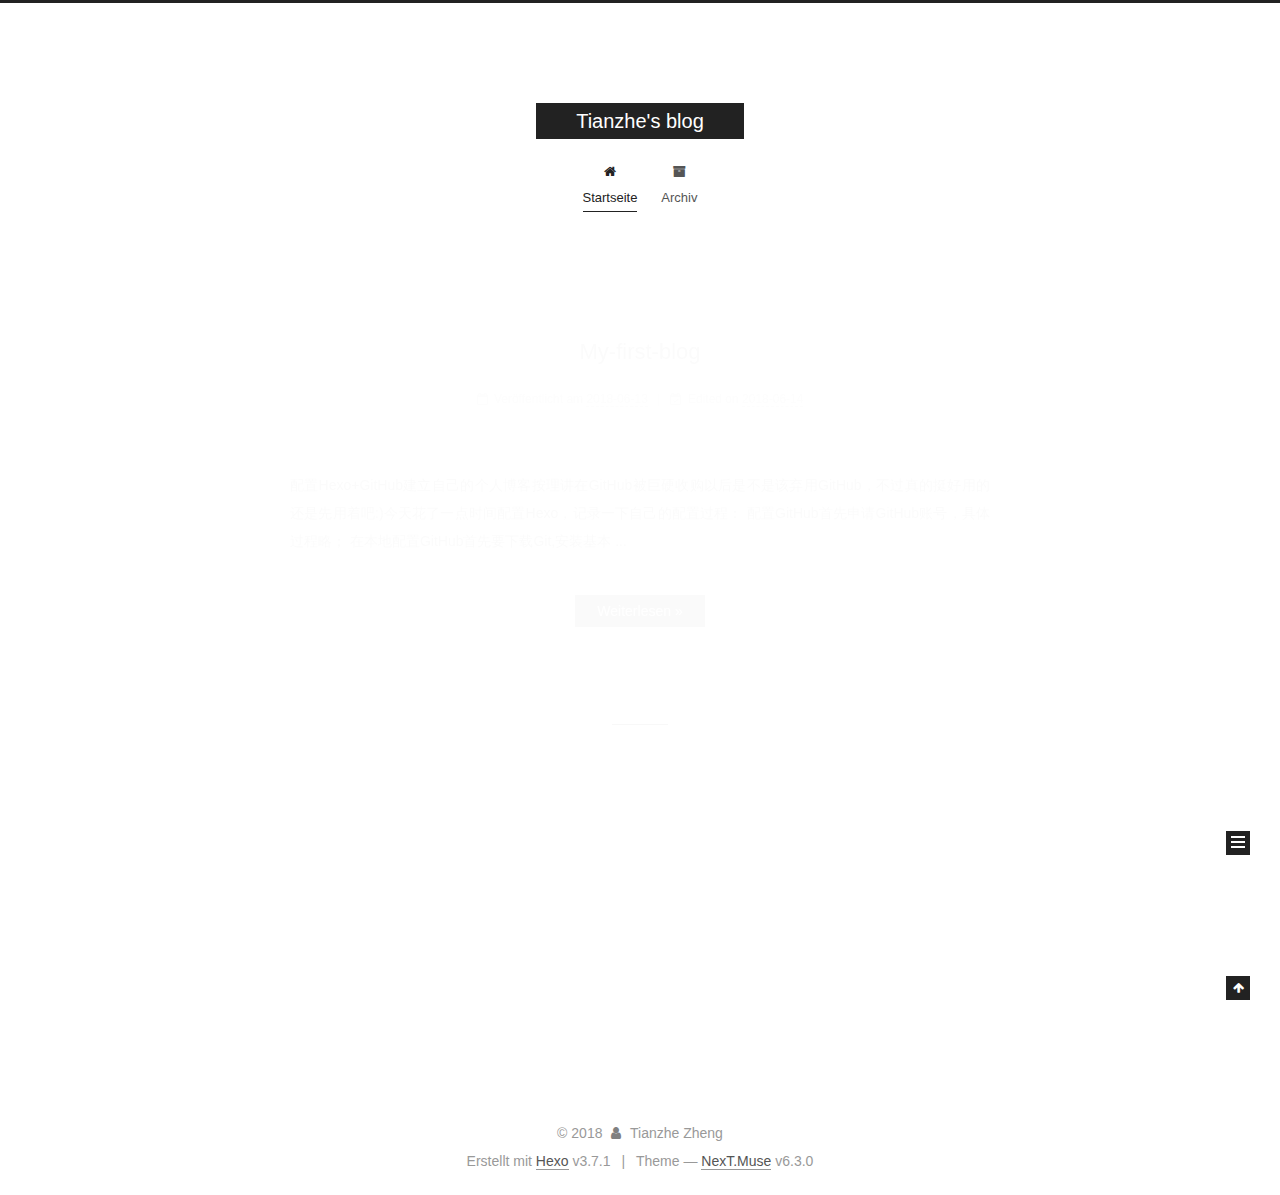
==== commit b0ddc715: "Site updated: 2018-06-14 10:19:37" ====
--- a/index.html
+++ b/index.html
@@ -14,7 +14,7 @@
   
 
 
-<html class="theme-next muse use-motion" lang="">
+<html class="theme-next muse use-motion" lang="English">
 <head>
   <meta charset="UTF-8"/>
 <meta http-equiv="X-UA-Compatible" content="IE=edge" />
@@ -109,12 +109,12 @@
 
 
   <meta property="og:type" content="website">
-<meta property="og:title" content="Hexo">
+<meta property="og:title" content="Tianzhe&#39;s blog">
 <meta property="og:url" content="http://yoursite.com/index.html">
-<meta property="og:site_name" content="Hexo">
-<meta property="og:locale" content="default">
+<meta property="og:site_name" content="Tianzhe&#39;s blog">
+<meta property="og:locale" content="English">
 <meta name="twitter:card" content="summary">
-<meta name="twitter:title" content="Hexo">
+<meta name="twitter:title" content="Tianzhe&#39;s blog">
 
 
 
@@ -131,7 +131,7 @@
   };
 </script>
 
-  <title>Hexo</title>
+  <title>Tianzhe's blog</title>
   
 
 
@@ -171,7 +171,7 @@
 
 </head>
 
-<body itemscope itemtype="http://schema.org/WebPage" lang="default">
+<body itemscope itemtype="http://schema.org/WebPage" lang="English">
 
   
   
@@ -190,7 +190,7 @@
     <div class="custom-logo-site-title">
       <a href="/" class="brand" rel="start">
         <span class="logo-line-before"><i></i></span>
-        <span class="site-title">Hexo</span>
+        <span class="site-title">Tianzhe's blog</span>
         <span class="logo-line-after"><i></i></span>
       </a>
     </div>
@@ -218,7 +218,7 @@
           
           <li class="menu-item menu-item-home menu-item-active">
     <a href="/" rel="section">
-      <i class="menu-item-icon fa fa-fw fa-home"></i> <br />Home</a>
+      <i class="menu-item-icon fa fa-fw fa-home"></i> <br />Startseite</a>
   </li>
         
         
@@ -226,7 +226,7 @@
           
           <li class="menu-item menu-item-archives">
     <a href="/archives/" rel="section">
-      <i class="menu-item-icon fa fa-fw fa-archive"></i> <br />Archives</a>
+      <i class="menu-item-icon fa fa-fw fa-archive"></i> <br />Archiv</a>
   </li>
 
       
@@ -277,16 +277,176 @@
   
   
   <div class="post-block">
-    <link itemprop="mainEntityOfPage" href="http://yoursite.com/2018/06/13/hello-world/">
+    <link itemprop="mainEntityOfPage" href="http://yoursite.com/2018/06/13/My-first-blog/">
 
     <span hidden itemprop="author" itemscope itemtype="http://schema.org/Person">
-      <meta itemprop="name" content="John Doe">
+      <meta itemprop="name" content="Tianzhe Zheng">
       <meta itemprop="description" content="">
       <meta itemprop="image" content="/images/avatar.gif">
     </span>
 
     <span hidden itemprop="publisher" itemscope itemtype="http://schema.org/Organization">
-      <meta itemprop="name" content="Hexo">
+      <meta itemprop="name" content="Tianzhe's blog">
+    </span>
+
+    
+      <header class="post-header">
+
+        
+        
+          <h1 class="post-title" itemprop="name headline">
+                
+                <a class="post-title-link" href="/2018/06/13/My-first-blog/" itemprop="url">
+                  My-first-blog
+                </a>
+              
+            
+          </h1>
+        
+
+        <div class="post-meta">
+          <span class="post-time">
+
+            
+            
+            
+
+            
+              <span class="post-meta-item-icon">
+                <i class="fa fa-calendar-o"></i>
+              </span>
+              
+                <span class="post-meta-item-text">Veröffentlicht am</span>
+              
+
+              
+                
+              
+
+              <time title="Post created: 2018-06-13 19:16:37" itemprop="dateCreated datePublished" datetime="2018-06-13T19:16:37+08:00">2018-06-13</time>
+            
+
+            
+              
+
+              
+                
+                <span class="post-meta-divider">|</span>
+                
+
+                <span class="post-meta-item-icon">
+                  <i class="fa fa-calendar-check-o"></i>
+                </span>
+                
+                  <span class="post-meta-item-text">Edited on</span>
+                
+                <time title="Updated at: 2018-06-14 10:18:43" itemprop="dateModified" datetime="2018-06-14T10:18:43+08:00">2018-06-14</time>
+              
+            
+          </span>
+
+          
+
+          
+            
+          
+
+          
+          
+
+          
+
+          
+
+          
+
+        </div>
+      </header>
+    
+
+    
+    
+    
+    <div class="post-body" itemprop="articleBody">
+
+      
+      
+
+      
+        
+          
+          配置Hexo+GitHub建立自己的个人博客按理讲在GitHub被巨硬收购以后是不是该弃用GitHub，不过真的挺好用的还是先用着吧:)今天花了一点时间配置Hexo，记录一下自己的配置过程：
+配置GitHub首先申请GitHub账号，具体过程略；  
+在本地配置GitHub首先要下载Git,安装基本
+          ...
+          <!--noindex-->
+          <div class="post-button text-center">
+            <a class="btn" href="/2018/06/13/My-first-blog/#more" rel="contents">
+              Weiterlesen &raquo;
+            </a>
+          </div>
+          <!--/noindex-->
+        
+      
+    </div>
+
+    
+
+    
+    
+    
+
+    
+
+    
+
+    
+
+    <footer class="post-footer">
+      
+
+      
+
+      
+
+      
+      
+        <div class="post-eof"></div>
+      
+    </footer>
+  </div>
+  
+  
+  
+  </article>
+
+
+    
+      
+
+  
+
+  
+  
+  
+
+  
+
+  <article class="post post-type-normal" itemscope itemtype="http://schema.org/Article">
+  
+  
+  
+  <div class="post-block">
+    <link itemprop="mainEntityOfPage" href="http://yoursite.com/2018/06/13/hello-world/">
+
+    <span hidden itemprop="author" itemscope itemtype="http://schema.org/Person">
+      <meta itemprop="name" content="Tianzhe Zheng">
+      <meta itemprop="description" content="">
+      <meta itemprop="image" content="/images/avatar.gif">
+    </span>
+
+    <span hidden itemprop="publisher" itemscope itemtype="http://schema.org/Organization">
+      <meta itemprop="name" content="Tianzhe's blog">
     </span>
 
     
@@ -316,14 +476,14 @@
                 <i class="fa fa-calendar-o"></i>
               </span>
               
-                <span class="post-meta-item-text">Posted on</span>
-              
-
-              
-                
-              
-
-              <time title="Created: 2018-06-13 16:32:33" itemprop="dateCreated datePublished" datetime="2018-06-13T16:32:33+08:00">2018-06-13</time>
+                <span class="post-meta-item-text">Veröffentlicht am</span>
+              
+
+              
+                
+              
+
+              <time title="Post created: 2018-06-13 16:32:33" itemprop="dateCreated datePublished" datetime="2018-06-13T16:32:33+08:00">2018-06-13</time>
             
 
             
@@ -359,17 +519,15 @@
       
         
           
-            <p>Welcome to <a href="https://hexo.io/" target="_blank" rel="noopener">Hexo</a>! This is your very first post. Check <a href="https://hexo.io/docs/" target="_blank" rel="noopener">documentation</a> for more info. If you get any problems when using Hexo, you can find the answer in <a href="https://hexo.io/docs/troubleshooting.html" target="_blank" rel="noopener">troubleshooting</a> or you can ask me on <a href="https://github.com/hexojs/hexo/issues" target="_blank" rel="noopener">GitHub</a>.</p>
-<h2 id="Quick-Start"><a href="#Quick-Start" class="headerlink" title="Quick Start"></a>Quick Start</h2><h3 id="Create-a-new-post"><a href="#Create-a-new-post" class="headerlink" title="Create a new post"></a>Create a new post</h3><figure class="highlight bash"><table><tr><td class="gutter"><pre><span class="line">1</span><br></pre></td><td class="code"><pre><span class="line">$ hexo new <span class="string">"My New Post"</span></span><br></pre></td></tr></table></figure>
-<p>More info: <a href="https://hexo.io/docs/writing.html" target="_blank" rel="noopener">Writing</a></p>
-<h3 id="Run-server"><a href="#Run-server" class="headerlink" title="Run server"></a>Run server</h3><figure class="highlight bash"><table><tr><td class="gutter"><pre><span class="line">1</span><br></pre></td><td class="code"><pre><span class="line">$ hexo server</span><br></pre></td></tr></table></figure>
-<p>More info: <a href="https://hexo.io/docs/server.html" target="_blank" rel="noopener">Server</a></p>
-<h3 id="Generate-static-files"><a href="#Generate-static-files" class="headerlink" title="Generate static files"></a>Generate static files</h3><figure class="highlight bash"><table><tr><td class="gutter"><pre><span class="line">1</span><br></pre></td><td class="code"><pre><span class="line">$ hexo generate</span><br></pre></td></tr></table></figure>
-<p>More info: <a href="https://hexo.io/docs/generating.html" target="_blank" rel="noopener">Generating</a></p>
-<h3 id="Deploy-to-remote-sites"><a href="#Deploy-to-remote-sites" class="headerlink" title="Deploy to remote sites"></a>Deploy to remote sites</h3><figure class="highlight bash"><table><tr><td class="gutter"><pre><span class="line">1</span><br></pre></td><td class="code"><pre><span class="line">$ hexo deploy</span><br></pre></td></tr></table></figure>
-<p>More info: <a href="https://hexo.io/docs/deployment.html" target="_blank" rel="noopener">Deployment</a></p>
-
-          
+          Welcome to Hexo! This is your very first post. Check documentation for more info. If you get any problems when using Hexo, you can find the answer in 
+          ...
+          <!--noindex-->
+          <div class="post-button text-center">
+            <a class="btn" href="/2018/06/13/hello-world/#more" rel="contents">
+              Weiterlesen &raquo;
+            </a>
+          </div>
+          <!--/noindex-->
         
       
     </div>
@@ -438,7 +596,7 @@
         <div class="site-overview">
           <div class="site-author motion-element" itemprop="author" itemscope itemtype="http://schema.org/Person">
             
-              <p class="site-author-name" itemprop="name">John Doe</p>
+              <p class="site-author-name" itemprop="name">Tianzhe Zheng</p>
               <p class="site-description motion-element" itemprop="description"></p>
           </div>
 
@@ -449,8 +607,8 @@
                 
                   <a href="/archives/">
                 
-                    <span class="site-state-item-count">1</span>
-                    <span class="site-state-item-name">posts</span>
+                    <span class="site-state-item-count">2</span>
+                    <span class="site-state-item-name">Artikel</span>
                   </a>
                 </div>
               
@@ -497,7 +655,7 @@
   <span class="with-love" id="animate">
     <i class="fa fa-user"></i>
   </span>
-  <span class="author" itemprop="copyrightHolder">John Doe</span>
+  <span class="author" itemprop="copyrightHolder">Tianzhe Zheng</span>
 
   
 
@@ -507,7 +665,7 @@
 
 
 
-  <div class="powered-by">Powered by <a class="theme-link" target="_blank" href="https://hexo.io">Hexo</a> v3.7.1</div>
+  <div class="powered-by">Erstellt mit  <a class="theme-link" target="_blank" href="https://hexo.io">Hexo</a> v3.7.1</div>
 
 
 
--- a/css/main.css
+++ b/css/main.css
@@ -1836,7 +1836,7 @@
   width: 4px;
   height: 4px;
   border-radius: 50%;
-  background: #333c1d;
+  background: #34fe3e;
 }
 .links-of-blogroll {
   font-size: 13px;
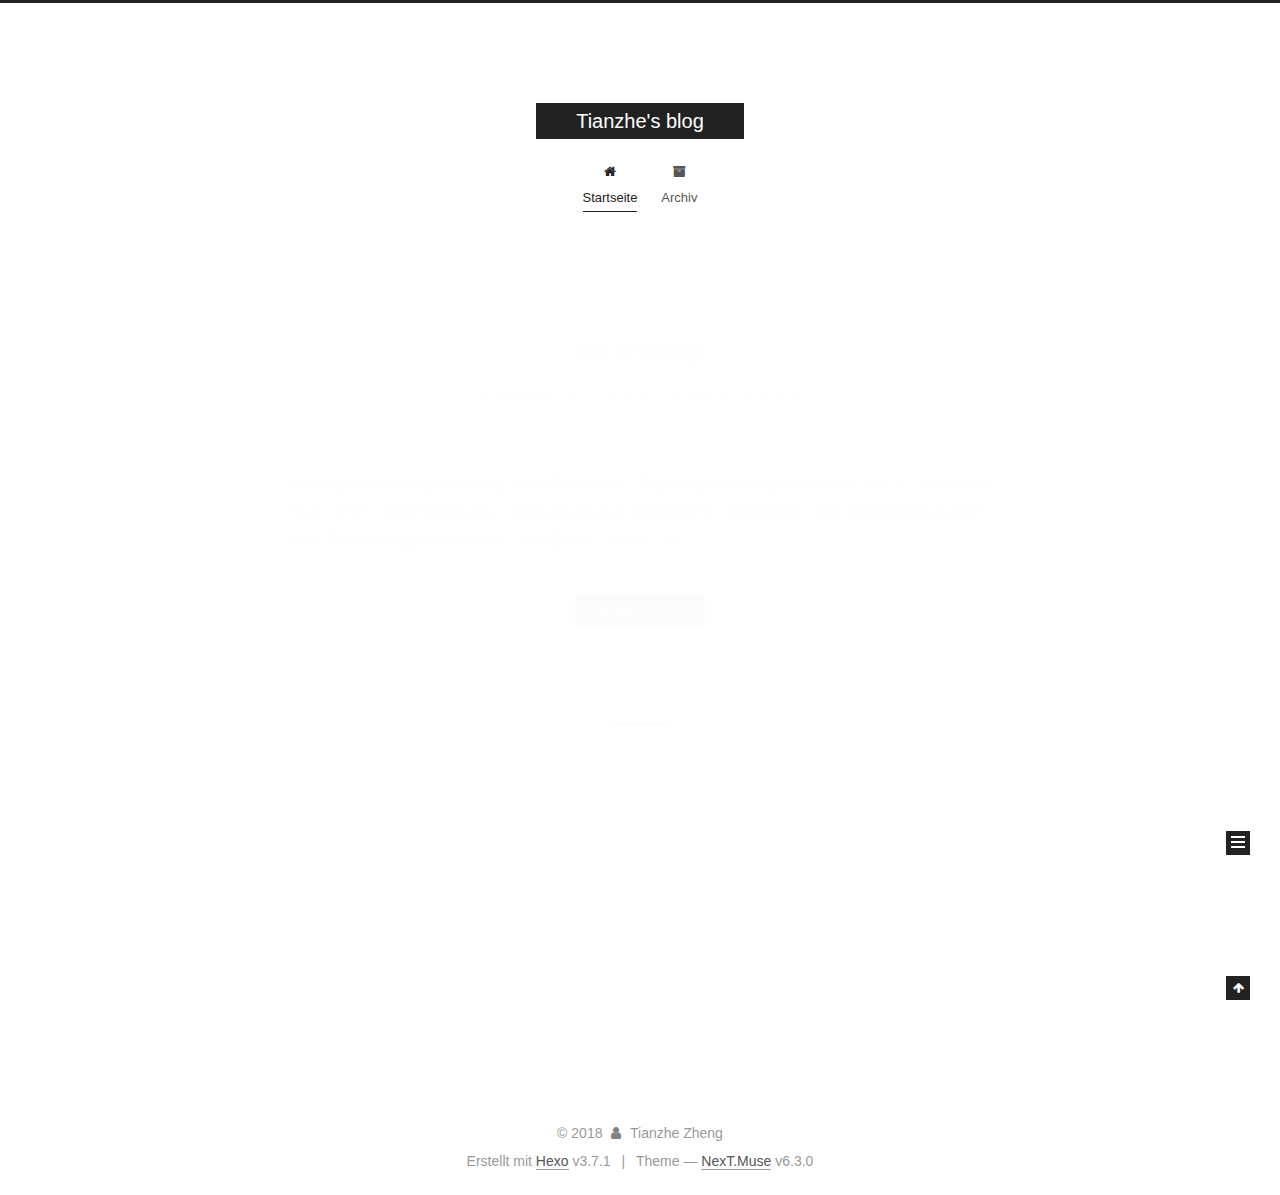
==== commit 506b17b9: "Site updated: 2018-06-14 10:22:39" ====
--- a/index.html
+++ b/index.html
@@ -277,7 +277,7 @@
   
   
   <div class="post-block">
-    <link itemprop="mainEntityOfPage" href="http://yoursite.com/2018/06/13/My-first-blog/">
+    <link itemprop="mainEntityOfPage" href="http://yoursite.com/2018/06/13/配置Hexo+GitHub建立自己的个人博客/">
 
     <span hidden itemprop="author" itemscope itemtype="http://schema.org/Person">
       <meta itemprop="name" content="Tianzhe Zheng">
@@ -296,7 +296,7 @@
         
           <h1 class="post-title" itemprop="name headline">
                 
-                <a class="post-title-link" href="/2018/06/13/My-first-blog/" itemprop="url">
+                <a class="post-title-link" href="/2018/06/13/配置Hexo+GitHub建立自己的个人博客/" itemprop="url">
                   My-first-blog
                 </a>
               
@@ -340,7 +340,7 @@
                 
                   <span class="post-meta-item-text">Edited on</span>
                 
-                <time title="Updated at: 2018-06-14 10:18:43" itemprop="dateModified" datetime="2018-06-14T10:18:43+08:00">2018-06-14</time>
+                <time title="Updated at: 2018-06-14 10:22:15" itemprop="dateModified" datetime="2018-06-14T10:22:15+08:00">2018-06-14</time>
               
             
           </span>
@@ -375,13 +375,13 @@
       
         
           
-          配置Hexo+GitHub建立自己的个人博客按理讲在GitHub被巨硬收购以后是不是该弃用GitHub，不过真的挺好用的还是先用着吧:)今天花了一点时间配置Hexo，记录一下自己的配置过程：
+          按理讲在GitHub被巨硬收购以后是不是该弃用GitHub，不过真的挺好用的还是先用着吧:)今天花了一点时间配置Hexo，记录一下自己的配置过程：
 配置GitHub首先申请GitHub账号，具体过程略；  
-在本地配置GitHub首先要下载Git,安装基本
+在本地配置GitHub首先要下载Git,安装基本都是默认的就可以了。然后要配置一下SSH，具
           ...
           <!--noindex-->
           <div class="post-button text-center">
-            <a class="btn" href="/2018/06/13/My-first-blog/#more" rel="contents">
+            <a class="btn" href="/2018/06/13/配置Hexo+GitHub建立自己的个人博客/#more" rel="contents">
               Weiterlesen &raquo;
             </a>
           </div>
--- a/css/main.css
+++ b/css/main.css
@@ -1836,7 +1836,7 @@
   width: 4px;
   height: 4px;
   border-radius: 50%;
-  background: #34fe3e;
+  background: #abffdb;
 }
 .links-of-blogroll {
   font-size: 13px;
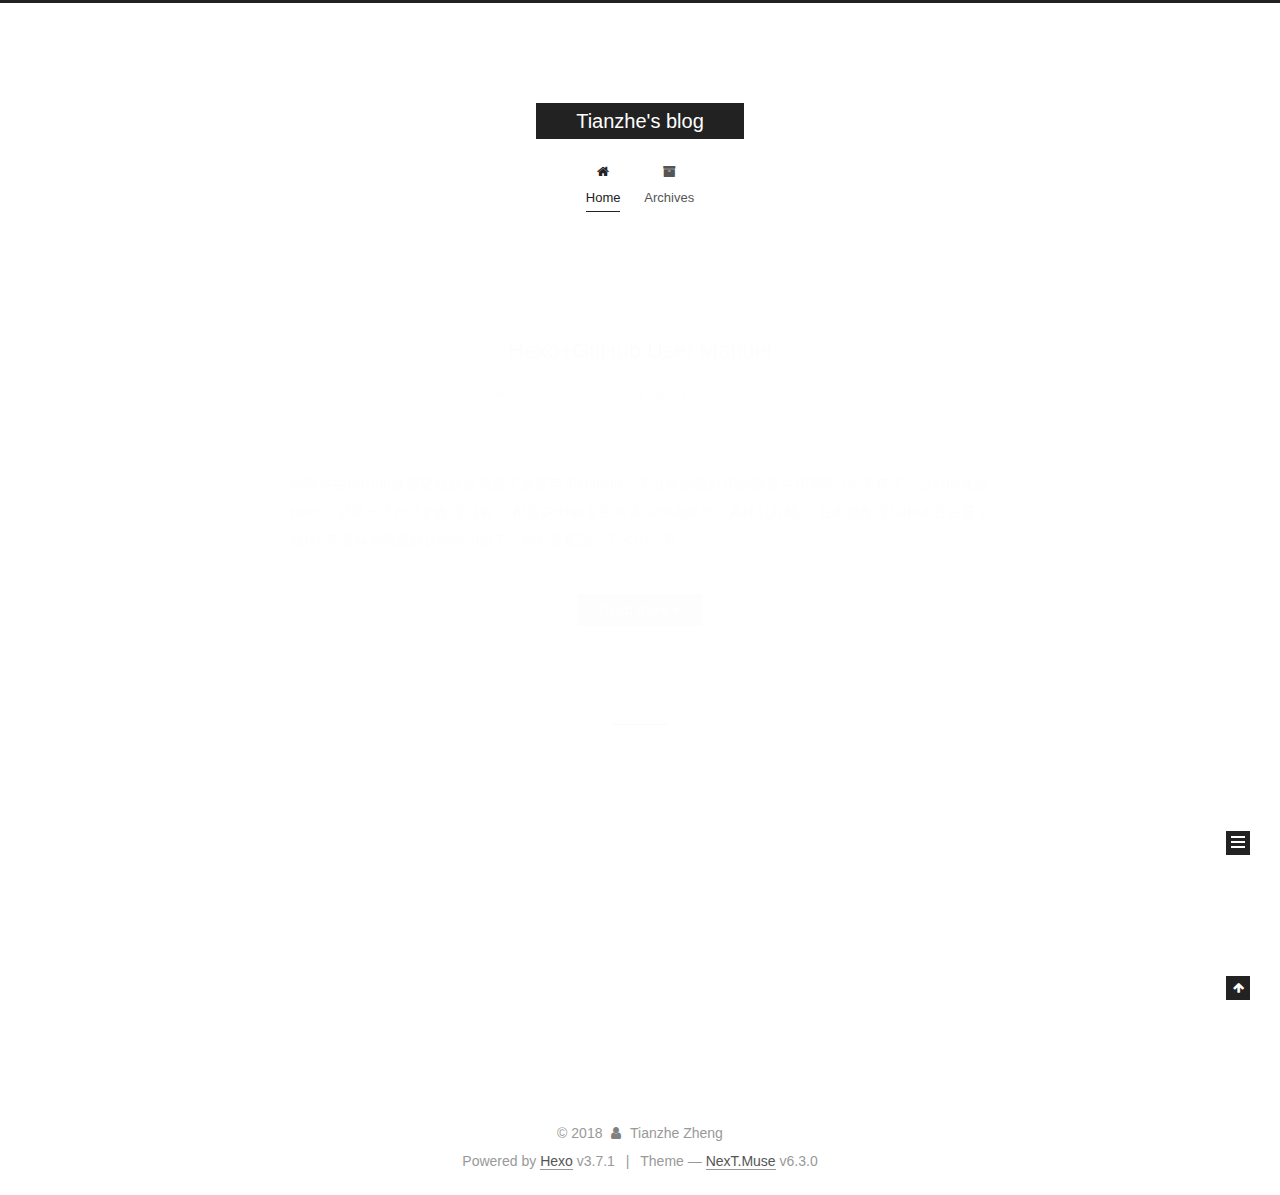
==== commit 200176df: "Site updated: 2018-06-14 16:00:16" ====
--- a/index.html
+++ b/index.html
@@ -14,7 +14,7 @@
   
 
 
-<html class="theme-next muse use-motion" lang="English">
+<html class="theme-next muse use-motion" lang="en">
 <head>
   <meta charset="UTF-8"/>
 <meta http-equiv="X-UA-Compatible" content="IE=edge" />
@@ -112,7 +112,7 @@
 <meta property="og:title" content="Tianzhe&#39;s blog">
 <meta property="og:url" content="http://yoursite.com/index.html">
 <meta property="og:site_name" content="Tianzhe&#39;s blog">
-<meta property="og:locale" content="English">
+<meta property="og:locale" content="en">
 <meta name="twitter:card" content="summary">
 <meta name="twitter:title" content="Tianzhe&#39;s blog">
 
@@ -171,7 +171,7 @@
 
 </head>
 
-<body itemscope itemtype="http://schema.org/WebPage" lang="English">
+<body itemscope itemtype="http://schema.org/WebPage" lang="en">
 
   
   
@@ -218,7 +218,7 @@
           
           <li class="menu-item menu-item-home menu-item-active">
     <a href="/" rel="section">
-      <i class="menu-item-icon fa fa-fw fa-home"></i> <br />Startseite</a>
+      <i class="menu-item-icon fa fa-fw fa-home"></i> <br />Home</a>
   </li>
         
         
@@ -226,7 +226,7 @@
           
           <li class="menu-item menu-item-archives">
     <a href="/archives/" rel="section">
-      <i class="menu-item-icon fa fa-fw fa-archive"></i> <br />Archiv</a>
+      <i class="menu-item-icon fa fa-fw fa-archive"></i> <br />Archives</a>
   </li>
 
       
@@ -277,7 +277,7 @@
   
   
   <div class="post-block">
-    <link itemprop="mainEntityOfPage" href="http://yoursite.com/2018/06/13/配置Hexo+GitHub建立自己的个人博客/">
+    <link itemprop="mainEntityOfPage" href="http://yoursite.com/2018/06/13/Hexo+GitHub/">
 
     <span hidden itemprop="author" itemscope itemtype="http://schema.org/Person">
       <meta itemprop="name" content="Tianzhe Zheng">
@@ -296,8 +296,8 @@
         
           <h1 class="post-title" itemprop="name headline">
                 
-                <a class="post-title-link" href="/2018/06/13/配置Hexo+GitHub建立自己的个人博客/" itemprop="url">
-                  My-first-blog
+                <a class="post-title-link" href="/2018/06/13/Hexo+GitHub/" itemprop="url">
+                  Hexo+GitHub User Manuel
                 </a>
               
             
@@ -316,14 +316,14 @@
                 <i class="fa fa-calendar-o"></i>
               </span>
               
-                <span class="post-meta-item-text">Veröffentlicht am</span>
-              
-
-              
-                
-              
-
-              <time title="Post created: 2018-06-13 19:16:37" itemprop="dateCreated datePublished" datetime="2018-06-13T19:16:37+08:00">2018-06-13</time>
+                <span class="post-meta-item-text">Posted on</span>
+              
+
+              
+                
+              
+
+              <time title="Created: 2018-06-13 19:16:37" itemprop="dateCreated datePublished" datetime="2018-06-13T19:16:37+08:00">2018-06-13</time>
             
 
             
@@ -340,7 +340,7 @@
                 
                   <span class="post-meta-item-text">Edited on</span>
                 
-                <time title="Updated at: 2018-06-14 10:22:15" itemprop="dateModified" datetime="2018-06-14T10:22:15+08:00">2018-06-14</time>
+                <time title="Modified: 2018-06-14 15:59:38" itemprop="dateModified" datetime="2018-06-14T15:59:38+08:00">2018-06-14</time>
               
             
           </span>
@@ -381,8 +381,8 @@
           ...
           <!--noindex-->
           <div class="post-button text-center">
-            <a class="btn" href="/2018/06/13/配置Hexo+GitHub建立自己的个人博客/#more" rel="contents">
-              Weiterlesen &raquo;
+            <a class="btn" href="/2018/06/13/Hexo+GitHub/#more" rel="contents">
+              Read more &raquo;
             </a>
           </div>
           <!--/noindex-->
@@ -476,14 +476,14 @@
                 <i class="fa fa-calendar-o"></i>
               </span>
               
-                <span class="post-meta-item-text">Veröffentlicht am</span>
-              
-
-              
-                
-              
-
-              <time title="Post created: 2018-06-13 16:32:33" itemprop="dateCreated datePublished" datetime="2018-06-13T16:32:33+08:00">2018-06-13</time>
+                <span class="post-meta-item-text">Posted on</span>
+              
+
+              
+                
+              
+
+              <time title="Created: 2018-06-13 16:32:33" itemprop="dateCreated datePublished" datetime="2018-06-13T16:32:33+08:00">2018-06-13</time>
             
 
             
@@ -524,7 +524,7 @@
           <!--noindex-->
           <div class="post-button text-center">
             <a class="btn" href="/2018/06/13/hello-world/#more" rel="contents">
-              Weiterlesen &raquo;
+              Read more &raquo;
             </a>
           </div>
           <!--/noindex-->
@@ -608,7 +608,7 @@
                   <a href="/archives/">
                 
                     <span class="site-state-item-count">2</span>
-                    <span class="site-state-item-name">Artikel</span>
+                    <span class="site-state-item-name">posts</span>
                   </a>
                 </div>
               
@@ -621,6 +621,20 @@
 
           
 
+          
+            <div class="links-of-author motion-element">
+              
+                <span class="links-of-author-item">
+                  <a href="https://github.com/tzzheng" target="_blank" title="GitHub"><i class="fa fa-fw fa-github"></i>GitHub</a>
+                  
+                </span>
+              
+                <span class="links-of-author-item">
+                  <a href="mailto:tzzheng@caltech.edu" target="_blank" title="E-Mail"><i class="fa fa-fw fa-envelope"></i>E-Mail</a>
+                  
+                </span>
+              
+            </div>
           
 
           
@@ -665,7 +679,7 @@
 
 
 
-  <div class="powered-by">Erstellt mit  <a class="theme-link" target="_blank" href="https://hexo.io">Hexo</a> v3.7.1</div>
+  <div class="powered-by">Powered by <a class="theme-link" target="_blank" href="https://hexo.io">Hexo</a> v3.7.1</div>
 
 
 
--- a/css/main.css
+++ b/css/main.css
@@ -1836,7 +1836,7 @@
   width: 4px;
   height: 4px;
   border-radius: 50%;
-  background: #abffdb;
+  background: #87ffff;
 }
 .links-of-blogroll {
   font-size: 13px;
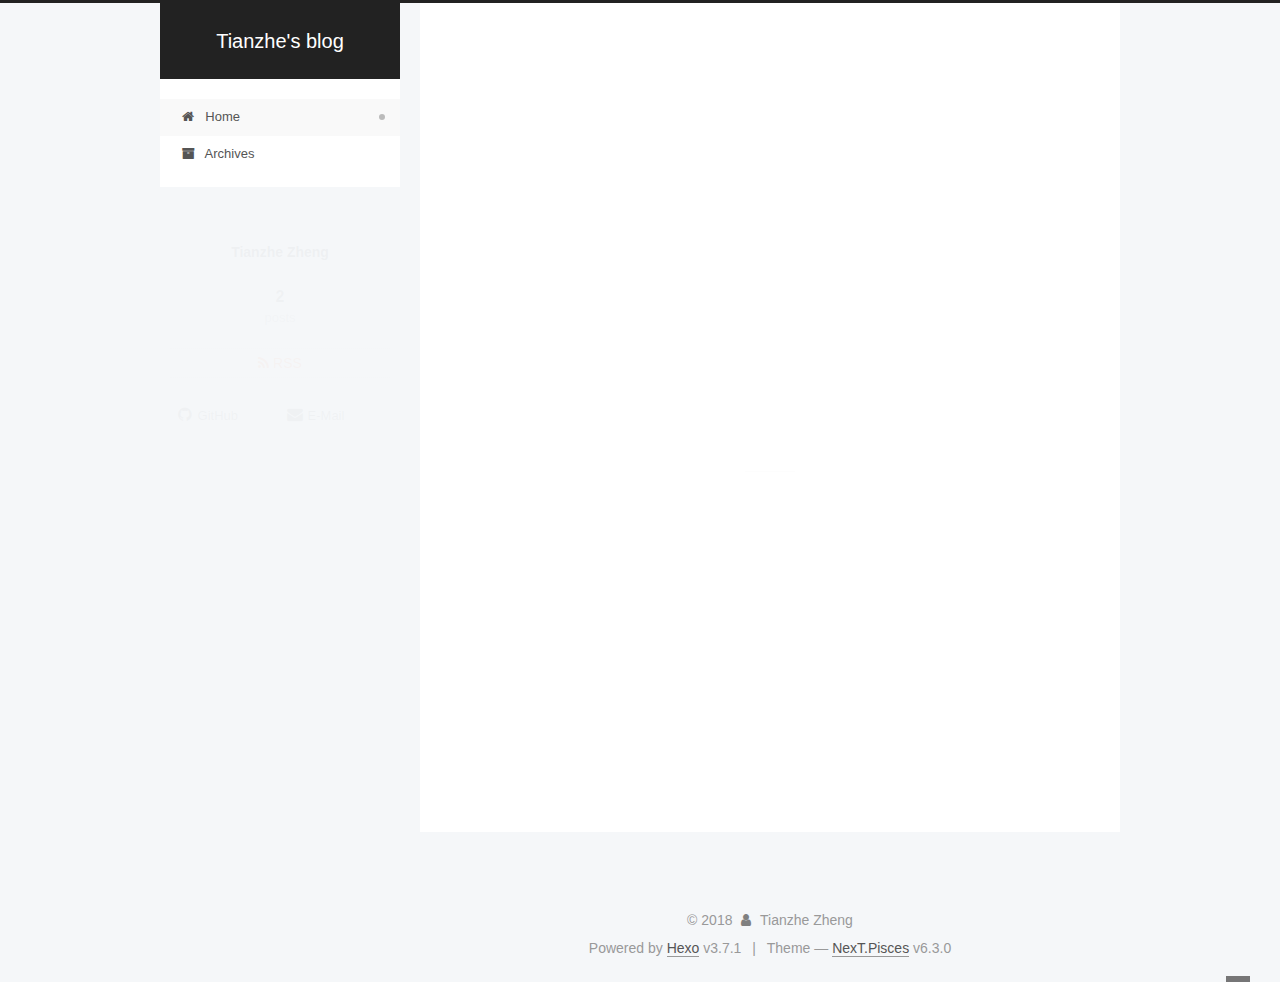
==== commit 9aad20b9: "Site updated: 2018-06-14 21:20:33" ====
--- a/index.html
+++ b/index.html
@@ -14,7 +14,7 @@
   
 
 
-<html class="theme-next muse use-motion" lang="en">
+<html class="theme-next pisces use-motion" lang="en">
 <head>
   <meta charset="UTF-8"/>
 <meta http-equiv="X-UA-Compatible" content="IE=edge" />
@@ -73,6 +73,10 @@
   <link rel="mask-icon" href="/images/logo.svg?v=6.3.0" color="#222">
 
 
+  <link rel="manifest" href="/images/manifest.json">
+
+
+  <meta name="msapplication-config" content="/images/browserconfig.xml" />
 
 
 
@@ -84,7 +88,7 @@
   var NexT = window.NexT || {};
   var CONFIG = {
     root: '/',
-    scheme: 'Muse',
+    scheme: 'Pisces',
     version: '6.3.0',
     sidebar: {"position":"left","display":"post","offset":12,"b2t":false,"scrollpercent":false,"onmobile":false},
     fancybox: false,
@@ -118,6 +122,8 @@
 
 
 
+  <link rel="alternate" href="/atom.xml" title="Tianzhe's blog" type="application/atom+xml" />
+
 
 
 
@@ -235,9 +241,6 @@
   
 
   
-    
-
-  
 
   
 </nav>
@@ -257,6 +260,9 @@
     <main id="main" class="main">
       <div class="main-inner">
         <div class="content-wrap">
+          
+            
+
           
           <div id="content" class="content">
             
@@ -620,6 +626,13 @@
           
 
           
+            <div class="feed-link motion-element">
+              <a href="/atom.xml" rel="alternate">
+                <i class="fa fa-rss"></i>
+                RSS
+              </a>
+            </div>
+          
 
           
             <div class="links-of-author motion-element">
@@ -687,7 +700,7 @@
 
 
 
-  <div class="theme-info">Theme &mdash; <a class="theme-link" target="_blank" href="https://github.com/theme-next/hexo-theme-next">NexT.Muse</a> v6.3.0</div>
+  <div class="theme-info">Theme &mdash; <a class="theme-link" target="_blank" href="https://github.com/theme-next/hexo-theme-next">NexT.Pisces</a> v6.3.0</div>
 
 
 
@@ -777,6 +790,13 @@
   
   
 
+
+  <script type="text/javascript" src="/js/src/affix.js?v=6.3.0"></script>
+
+  <script type="text/javascript" src="/js/src/schemes/pisces.js?v=6.3.0"></script>
+
+
+
   
 
   
--- a/css/main.css
+++ b/css/main.css
@@ -189,7 +189,7 @@
   font-size: 14px;
   line-height: 2;
   color: #555;
-  background: #fff;
+  background: #f5f7f9;
 }
 @media (max-width: 767px) {
   body {
@@ -937,11 +937,11 @@
   display: inline-block;
   padding: 0 20px;
   font-size: 14px;
-  color: #fff;
-  background: #222;
-  border: 2px solid #222;
+  color: #555;
+  background: #fff;
+  border: 2px solid #555;
   text-decoration: none;
-  border-radius: 0;
+  border-radius: 2px;
   transition-property: background-color;
   transition-duration: 0.2s;
   transition-timing-function: ease-in-out;
@@ -950,8 +950,8 @@
 }
 .btn:hover {
   border-color: #222;
-  color: #222;
-  background: #fff;
+  color: #fff;
+  background: #222;
 }
 .btn +.btn {
   margin: 0 0 8px 8px;
@@ -1063,7 +1063,7 @@
   width: 24px;
   background: #222;
   font-size: 12px;
-  opacity: 1;
+  opacity: 0.6;
   color: #fff;
   cursor: pointer;
   text-align: center;
@@ -1084,7 +1084,7 @@
   }
 }
 .back-to-top.back-to-top-on {
-  bottom: 19px;
+  bottom: 30px;
 }
 .header {
   background: transparent;
@@ -1133,7 +1133,7 @@
 .site-subtitle {
   margin-top: 10px;
   font-size: 13px;
-  color: #999;
+  color: #ddd;
 }
 .use-motion .brand {
   opacity: 0;
@@ -1206,7 +1206,8 @@
   transition-timing-function: ease-in-out;
   transition-delay: 0s;
 }
-.menu .menu-item a:hover {
+.menu .menu-item a:hover,
+.menu-item-active a {
   border-bottom-color: #222;
 }
 .menu .menu-item .fa {
@@ -1739,9 +1740,9 @@
   display: block;
   margin: 0 auto;
   padding: 2px;
-  max-width: 96px;
+  max-width: 120px;
   height: auto;
-  border: 2px solid #333;
+  border: 1px solid #eee;
   opacity: 1;
 }
 img:hover {
@@ -1755,15 +1756,15 @@
   transform: rotateZ(360deg);
 }
 .site-author-name {
-  margin: 5px 0 0;
+  margin: 0;
   text-align: center;
-  color: #f5f5f5;
-  font-weight: normal;
+  color: #222;
+  font-weight: 600;
 }
 .site-description {
-  margin-top: 5px;
+  margin-top: 0;
   text-align: center;
-  font-size: 14px;
+  font-size: 13px;
   color: #999;
 }
 .site-state {
@@ -1775,7 +1776,7 @@
 .site-state-item {
   display: inline-block;
   padding: 0 15px;
-  border-left: 1px solid #333;
+  border-left: 1px solid #eee;
 }
 .site-state-item:first-child {
   border-left: none;
@@ -1788,11 +1789,11 @@
   text-align: center;
   color: inherit;
   font-weight: 600;
-  font-size: 18px;
+  font-size: 16px;
 }
 .site-state-item-name {
   font-size: 13px;
-  color: inherit;
+  color: #999;
 }
 .feed-link {
   margin-top: 20px;
@@ -1836,7 +1837,7 @@
   width: 4px;
   height: 4px;
   border-radius: 50%;
-  background: #87ffff;
+  background: #ff18ed;
 }
 .links-of-blogroll {
   font-size: 13px;
@@ -1874,7 +1875,7 @@
   color: #555;
 }
 .sidebar-nav li:hover {
-  color: #f5f5f5;
+  color: #fc6423;
 }
 .page-post-detail .sidebar-nav-toc {
   padding: 0 5px;
@@ -1883,11 +1884,11 @@
   margin-left: 10px;
 }
 .sidebar-nav .sidebar-nav-active {
-  color: #87daff;
-  border-bottom-color: #87daff;
+  color: #fc6423;
+  border-bottom-color: #fc6423;
 }
 .sidebar-nav .sidebar-nav-active:hover {
-  color: #87daff;
+  color: #fc6423;
 }
 .sidebar-panel {
   display: none;
@@ -1920,12 +1921,12 @@
   transition-timing-function: ease-in-out;
   transition-delay: 0s;
   transition-property: all;
-  color: #999;
-  border-bottom-color: #555;
+  color: #666;
+  border-bottom-color: #ccc;
 }
 .post-toc ol a:hover {
-  color: #ccc;
-  border-bottom-color: #ccc;
+  color: #000;
+  border-bottom-color: #000;
 }
 .post-toc .nav-item {
   overflow: hidden;
@@ -1946,14 +1947,14 @@
   display: block;
 }
 .post-toc .nav .active > a {
-  color: #87daff;
-  border-bottom-color: #87daff;
+  color: #fc6423;
+  border-bottom-color: #fc6423;
 }
 .post-toc .nav .active-current > a {
-  color: #87daff;
+  color: #fc6423;
 }
 .post-toc .nav .active-current > a:hover {
-  color: #87daff;
+  color: #fc6423;
 }
 .footer {
   font-size: 14px;
@@ -1964,6 +1965,9 @@
 }
 .footer-inner {
   text-align: center;
+}
+#animate {
+  animation: iconAnimate 1.33s ease-in-out infinite;
 }
 .with-love {
   display: inline-block;
@@ -2245,6 +2249,16 @@
   transform: translate(-50%, -50%);
   color: #ccc;
 }
+@media (min-width: 768px) and (max-width: 991px) {
+  .busuanzi-count {
+    width: auto;
+  }
+}
+@media (max-width: 767px) {
+  .busuanzi-count {
+    width: auto;
+  }
+}
 .site-uv,
 .site-pv,
 .page-pv {
@@ -2473,7 +2487,7 @@
   }
 }
 .page-post-detail .sidebar-toggle-line {
-  background: #87daff;
+  background: #fc6423;
 }
 .page-post-detail .comments {
   overflow: hidden;
@@ -2496,104 +2510,453 @@
 ul.breadcrumb li+li:last-child {
   font-weight: bold;
 }
-@media (max-width: 767px) {
-  .header-inner,
-  .container .main-inner,
+.header {
+  position: relative;
+  margin: 0 auto;
+  width: 960px;
+}
+@media (min-width: 768px) and (max-width: 991px) {
+  .header {
+    width: auto;
+  }
+}
+@media (max-width: 767px) {
+  .header {
+    width: auto;
+  }
+}
+.header-inner {
+  position: absolute;
+  top: 0;
+  overflow: hidden;
+  padding: 0;
+  width: 240px;
+  background: #fff;
+  box-shadow: initial;
+  border-radius: initial;
+}
+@media (min-width: 1600px) {
+  .container .header-inner {
+    width: 240px;
+  }
+}
+@media (min-width: 768px) and (max-width: 991px) {
+  .header-inner {
+    position: relative;
+    width: auto;
+    border-radius: initial;
+  }
+}
+@media (max-width: 767px) {
+  .header-inner {
+    position: relative;
+    width: auto;
+    border-radius: initial;
+  }
+}
+.main:before,
+.main:after {
+  content: " ";
+  display: table;
+}
+.main:after {
+  clear: both;
+}
+@media (min-width: 768px) and (max-width: 991px) {
+  .main {
+    padding-bottom: 100px;
+  }
+}
+@media (max-width: 767px) {
+  .main {
+    padding-bottom: 100px;
+  }
+}
+.container .main-inner {
+  width: 960px;
+}
+@media (min-width: 768px) and (max-width: 991px) {
+  .container .main-inner {
+    width: auto;
+  }
+}
+@media (max-width: 767px) {
+  .container .main-inner {
+    width: auto;
+  }
+}
+.content-wrap {
+  float: right;
+  box-sizing: border-box;
+  padding: 40px;
+  width: 700px;
+  background: #fff;
+  min-height: 700px;
+  box-shadow: initial;
+  border-radius: initial;
+}
+@media (min-width: 768px) and (max-width: 991px) {
+  .content-wrap {
+    width: 100%;
+    padding: 20px;
+    border-radius: initial;
+  }
+}
+@media (max-width: 767px) {
+  .content-wrap {
+    width: 100%;
+    padding: 20px;
+    min-height: auto;
+    border-radius: initial;
+  }
+}
+.sidebar {
+  position: static;
+  float: left;
+  margin-top: 300px;
+  width: 240px;
+  background: #f5f7f9;
+  box-shadow: none;
+}
+@media (min-width: 768px) and (max-width: 991px) {
+  .sidebar {
+    display: none;
+  }
+}
+@media (max-width: 767px) {
+  .sidebar {
+    display: none;
+  }
+}
+.sidebar-toggle {
+  display: none;
+}
+.footer-inner {
+  width: 960px;
+  padding-left: 260px;
+}
+@media (min-width: 768px) and (max-width: 991px) {
   .footer-inner {
     width: auto;
-  }
-}
-embed {
+    padding-left: 0 !important;
+    padding-right: 0 !important;
+  }
+}
+@media (max-width: 767px) {
+  .footer-inner {
+    width: auto;
+    padding-left: 0 !important;
+    padding-right: 0 !important;
+  }
+}
+.sidebar-position-right .header-inner {
+  right: 0;
+}
+.sidebar-position-right .content-wrap {
+  float: left;
+}
+.sidebar-position-right .sidebar {
+  float: right;
+}
+.sidebar-position-right .footer-inner {
+  padding-left: 0;
+  padding-right: 260px;
+}
+.site-brand-wrapper {
+  position: relative;
+}
+.site-meta {
+  padding: 20px 0;
+  color: #fff;
+  background: #222;
+}
+@media (min-width: 768px) and (max-width: 991px) {
+  .site-meta {
+    box-shadow: 0 0 16px rgba(0,0,0,0.5);
+  }
+}
+@media (max-width: 767px) {
+  .site-meta {
+    box-shadow: 0 0 16px rgba(0,0,0,0.5);
+  }
+}
+.brand {
+  padding: 0;
+  background: none;
+}
+.brand:hover {
+  color: #fff;
+}
+.site-subtitle {
+  margin: 10px 10px 0;
+  font-weight: initial;
+}
+.site-search form {
+  display: none;
+}
+.site-nav {
+  border-top: none;
+}
+@media (min-width: 768px) and (max-width: 991px) {
+  .site-nav {
+    display: none !important;
+  }
+}
+@media (min-width: 768px) and (max-width: 991px) {
+  .site-nav-on {
+    display: block !important;
+  }
+}
+.menu .menu-item {
   display: block;
-  margin: 0px auto 25px auto;
-}
-.custom-logo .site-meta-headline {
-  text-align: center;
-}
-.custom-logo .brand {
-  background: none;
-}
-.custom-logo .site-title {
-  margin: 10px auto 0;
-  font-size: 24px;
-  color: #222;
-}
-.custom-logo .site-title a {
-  border: none;
-}
-.custom-logo-image {
-  margin: 0 auto;
-  padding: 5px;
-  max-width: 150px;
-  background: #fff;
-}
-@media (max-width: 767px) {
-  .site-nav {
-    position: absolute;
-    left: 0;
-    top: 52px;
-    margin: 0;
-    width: 100%;
-    padding: 0;
-    background: #fff;
-    border-bottom: 1px solid #ddd;
-    z-index: 1030;
-  }
-}
-@media (max-width: 767px) {
-  .menu {
-    text-align: left;
-  }
-}
-@media (max-width: 767px) {
-  .menu .menu-item {
-    display: block;
-    margin: 0 10px;
-    vertical-align: top;
-  }
+  margin: 0;
+}
+.menu .menu-item a {
+  position: relative;
+  box-sizing: border-box;
+  padding: 5px 20px;
+  text-align: left;
+  line-height: inherit;
+  transition-property: background-color;
+  transition-duration: 0.2s;
+  transition-timing-function: ease-in-out;
+  transition-delay: 0s;
+}
+.menu .menu-item a:hover,
+.menu-item-active a {
+  background: #f9f9f9;
+  border-bottom-color: #fff;
 }
 .menu .menu-item .badge {
   display: inline-block;
-  padding: 1px 4px;
-  margin-left: 5px;
+  padding: 2px 5px;
   font-weight: 700;
   line-height: 1;
+  color: #fff;
   text-align: center;
   white-space: nowrap;
-  background-color: #eee;
-}
-@media (max-width: 767px) {
-  .menu .menu-item .badge {
-    float: right;
-    margin: 0.35em 0 0 0;
-  }
-}
-@media (max-width: 767px) {
-  .menu .menu-item br {
-    display: none;
-  }
-}
-@media (max-width: 767px) {
-  .menu .menu-item a {
-    padding: 5px 10px;
-    border-bottom-color: #fff !important;
-  }
-}
-.menu .menu-item .fa {
+  vertical-align: middle;
+  background-color: #ccc;
+  border-radius: 10px;
+  float: right;
+  margin: 0.35em 0 0 0;
+  text-shadow: 1px 1px 0px rgba(0,0,0,0.1);
+}
+.menu .menu-item br {
+  display: none;
+}
+.menu-item-active a:after {
+  content: " ";
+  position: absolute;
+  top: 50%;
+  margin-top: -3px;
+  right: 15px;
+  width: 6px;
+  height: 6px;
+  border-radius: 50%;
+  background-color: #bbb;
+}
+.btn-bar {
+  background-color: #fff;
+}
+.site-nav-toggle {
+  left: 20px;
+  top: 50%;
+  -webkit-transform: translateY(-50%);
+  -webkit-transform: translateY(-50%);
+  -moz-transform: translateY(-50%);
+  -ms-transform: translateY(-50%);
+  -o-transform: translateY(-50%);
+  transform: translateY(-50%);
+}
+@media (min-width: 768px) and (max-width: 991px) {
+  .site-nav-toggle {
+    display: block;
+  }
+}
+.sub-menu {
+  margin: 0;
+  padding: 6px 0;
+  background: #fff !important;
+  border-bottom: 1px solid #ddd;
+}
+.sub-menu .menu-item {
+  display: inline-block !important;
+}
+.sub-menu .menu-item a {
+  padding: initial !important;
+  margin: 5px 10px;
+}
+.sub-menu .menu-item a:hover {
+  background: initial !important;
+  color: #fc6423;
+}
+.sub-menu .menu-item-active a {
+  background: #fff !important;
+  color: #fc6423;
+  border-bottom-color: #fc6423;
+}
+.sub-menu .menu-item-active a:hover {
+  background: #fff !important;
+  border-bottom-color: #fc6423;
+}
+.sub-menu .menu-item-active a:after {
+  content: initial;
+}
+.use-motion .sidebar .motion-element {
+  opacity: 1;
+}
+.sidebar {
+  margin-left: -100%;
+  right: auto;
+  bottom: auto;
+  -webkit-transform: none;
+}
+.sidebar-inner {
+  box-sizing: border-box;
+  width: 240px;
+  color: #555;
+  background: #fff;
+  box-shadow: initial;
+  border-radius: initial;
+  opacity: 0;
+}
+.sidebar-inner.affix {
+  position: fixed;
+  top: 12px;
+}
+.sidebar-inner.affix-bottom {
+  position: absolute;
+}
+.site-overview {
+  text-align: left;
+}
+.site-author:before,
+.site-author:after {
+  content: " ";
+  display: table;
+}
+.site-author:after {
+  clear: both;
+}
+.sidebar a,
+.sidebar .exturl {
+  color: #555;
+}
+.sidebar a:hover,
+.sidebar .exturl:hover {
+  color: #222;
+}
+.site-state-item {
+  padding: 0 10px;
+}
+.links-of-author-item a:before,
+.links-of-author-item .exturl:before {
+  display: none;
+}
+.links-of-author-item a,
+.links-of-author-item .exturl {
+  border-bottom: none;
+  text-decoration: underline;
+}
+.feed-link {
+  border-top: 1px dotted #ccc;
+  border-bottom: 1px dotted #ccc;
+  text-align: center;
+}
+.feed-link a {
+  display: block;
+  color: #fc6423;
+  border: none;
+}
+.feed-link a:hover {
+  background: none;
+  color: #e34603;
+}
+.feed-link a:hover i {
+  color: #e34603;
+}
+.links-of-author {
+  display: flex;
+  flex-wrap: wrap;
+  justify-content: center;
+}
+.links-of-author .exturl {
+  font-size: 13px;
+}
+.links-of-author-item {
+  margin: 5px 0 0;
+  width: 50%;
+}
+.links-of-author-item a,
+.links-of-author-item .exturl {
+  max-width: 216px;
+  box-sizing: border-box;
+  display: inline-block;
   margin-right: 0;
-}
-.menu-item-active a {
-  border-bottom-color: #222 !important;
-  color: #222;
-}
-@media (max-width: 767px) {
-  .menu-item-active a {
-    border-bottom-color: #fff !important;
-  }
-}
-.site-search form {
-  display: none;
+  margin-bottom: 0;
+  padding: 0 5px;
+  overflow: hidden;
+  white-space: nowrap;
+  text-overflow: ellipsis;
+}
+.links-of-author-item a,
+.links-of-author-item .exturl {
+  display: block;
+  text-decoration: none;
+}
+.links-of-author-item a:hover,
+.links-of-author-item .exturl:hover {
+  border-radius: 4px;
+  background: #eee;
+}
+.links-of-author-item .fa {
+  margin-right: 2px;
+  font-size: 16px;
+}
+.links-of-author-item .fa-globe {
+  font-size: 15px;
+}
+.links-of-blogroll {
+  text-align: center;
+  margin-top: 20px;
+  padding: 3px 0 0;
+  border-top: 1px dotted #ccc;
+}
+.links-of-blogroll-title {
+  margin-top: 0;
+}
+.links-of-blogroll-item {
+  padding: 0;
+}
+.links-of-blogroll-inline:before,
+.links-of-blogroll-inline:after {
+  content: " ";
+  display: table;
+}
+.links-of-blogroll-inline:after {
+  clear: both;
 }
 .links-of-blogroll-inline .links-of-blogroll-item {
-  display: inline-block;
-}
+  margin: 5px 0 0;
+  width: 50%;
+  display: inline-block;
+  width: unset;
+}
+.links-of-blogroll-inline .links-of-blogroll-item a,
+.links-of-blogroll-inline .links-of-blogroll-item .exturl {
+  max-width: 216px;
+  box-sizing: border-box;
+  display: inline-block;
+  margin-right: 0;
+  margin-bottom: 0;
+  padding: 0 5px;
+  overflow: hidden;
+  white-space: nowrap;
+  text-overflow: ellipsis;
+}
+@media (max-width: 767px) {
+  .post-body {
+    text-align: justify;
+  }
+}
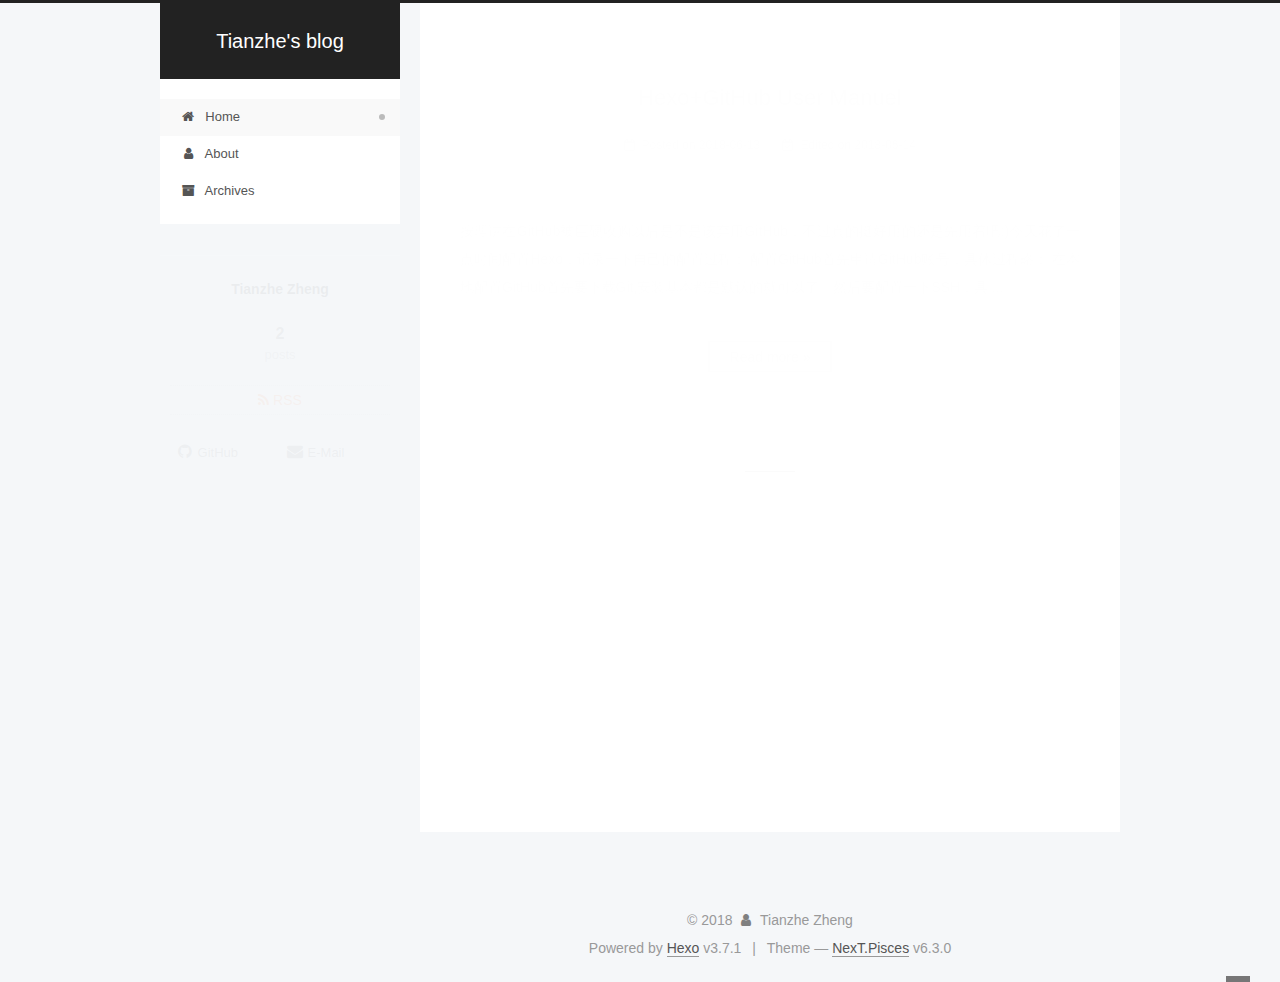
==== commit 521d56b9: "Site updated: 2018-06-14 21:49:30" ====
--- a/index.html
+++ b/index.html
@@ -230,6 +230,14 @@
         
         
           
+          <li class="menu-item menu-item-about">
+    <a href="/about/" rel="section">
+      <i class="menu-item-icon fa fa-fw fa-user"></i> <br />About</a>
+  </li>
+        
+        
+        
+          
           <li class="menu-item menu-item-archives">
     <a href="/archives/" rel="section">
       <i class="menu-item-icon fa fa-fw fa-archive"></i> <br />Archives</a>
--- a/css/main.css
+++ b/css/main.css
@@ -487,8 +487,8 @@
   margin: 20px 0;
   padding: 0;
   font-size: 14px;
-  color: #4d4d4c;
-  background: #f7f7f7;
+  color: #c5c8c6;
+  background: #1d1f21;
   line-height: 1.6;
 }
 pre,
@@ -508,7 +508,7 @@
 }
 pre code {
   padding: 0;
-  color: #4d4d4c;
+  color: #c5c8c6;
   background: none;
   text-shadow: none;
 }
@@ -531,7 +531,7 @@
 }
 .highlight figcaption {
   font-size: 1em;
-  color: #4d4d4c;
+  color: #c5c8c6;
   line-height: 1em;
   margin-bottom: 1em;
   margin: 0em;
@@ -549,23 +549,23 @@
 }
 .highlight figcaption a {
   float: right;
-  color: #4d4d4c;
+  color: #c5c8c6;
 }
 .highlight figcaption a:hover {
-  border-bottom-color: #4d4d4c;
+  border-bottom-color: #c5c8c6;
 }
 .highlight .gutter pre {
   padding-left: 10px;
   padding-right: 10px;
-  color: #869194;
+  color: #888f96;
   text-align: right;
-  background-color: #eff2f3;
+  background-color: #000;
 }
 .highlight .code pre {
   width: 100%;
   padding-left: 10px;
   padding-right: 10px;
-  background-color: #f7f7f7;
+  background-color: #1d1f21;
 }
 .highlight .line {
   height: 20px;
@@ -583,16 +583,16 @@
   border: none;
 }
 pre .deletion {
-  background: #fdd;
+  background: #008000;
 }
 pre .addition {
-  background: #dfd;
+  background: #800000;
 }
 pre .meta {
-  color: #8959a8;
+  color: #b294bb;
 }
 pre .comment {
-  color: #8e908c;
+  color: #969896;
 }
 pre .variable,
 pre .attribute,
@@ -606,7 +606,7 @@
 pre .css .id,
 pre .css .class,
 pre .css .pseudo {
-  color: #c82829;
+  color: #c66;
 }
 pre .number,
 pre .preprocessor,
@@ -615,7 +615,7 @@
 pre .params,
 pre .constant,
 pre .command {
-  color: #f5871f;
+  color: #de935f;
 }
 pre .ruby .class .title,
 pre .css .rules .attribute,
@@ -628,11 +628,11 @@
 pre .special,
 pre .number,
 pre .formula {
-  color: #718c00;
+  color: #b5bd68;
 }
 pre .title,
 pre .css .hexcolor {
-  color: #3e999f;
+  color: #8abeb7;
 }
 pre .function,
 pre .python .decorator,
@@ -642,11 +642,11 @@
 pre .perl .sub,
 pre .javascript .title,
 pre .coffeescript .title {
-  color: #4271ae;
+  color: #81a2be;
 }
 pre .keyword,
 pre .javascript .function {
-  color: #8959a8;
+  color: #b294bb;
 }
 .full-image.full-image.full-image.full-image {
   border: none;
@@ -1837,7 +1837,7 @@
   width: 4px;
   height: 4px;
   border-radius: 50%;
-  background: #ff18ed;
+  background: #9fff26;
 }
 .links-of-blogroll {
   font-size: 13px;
